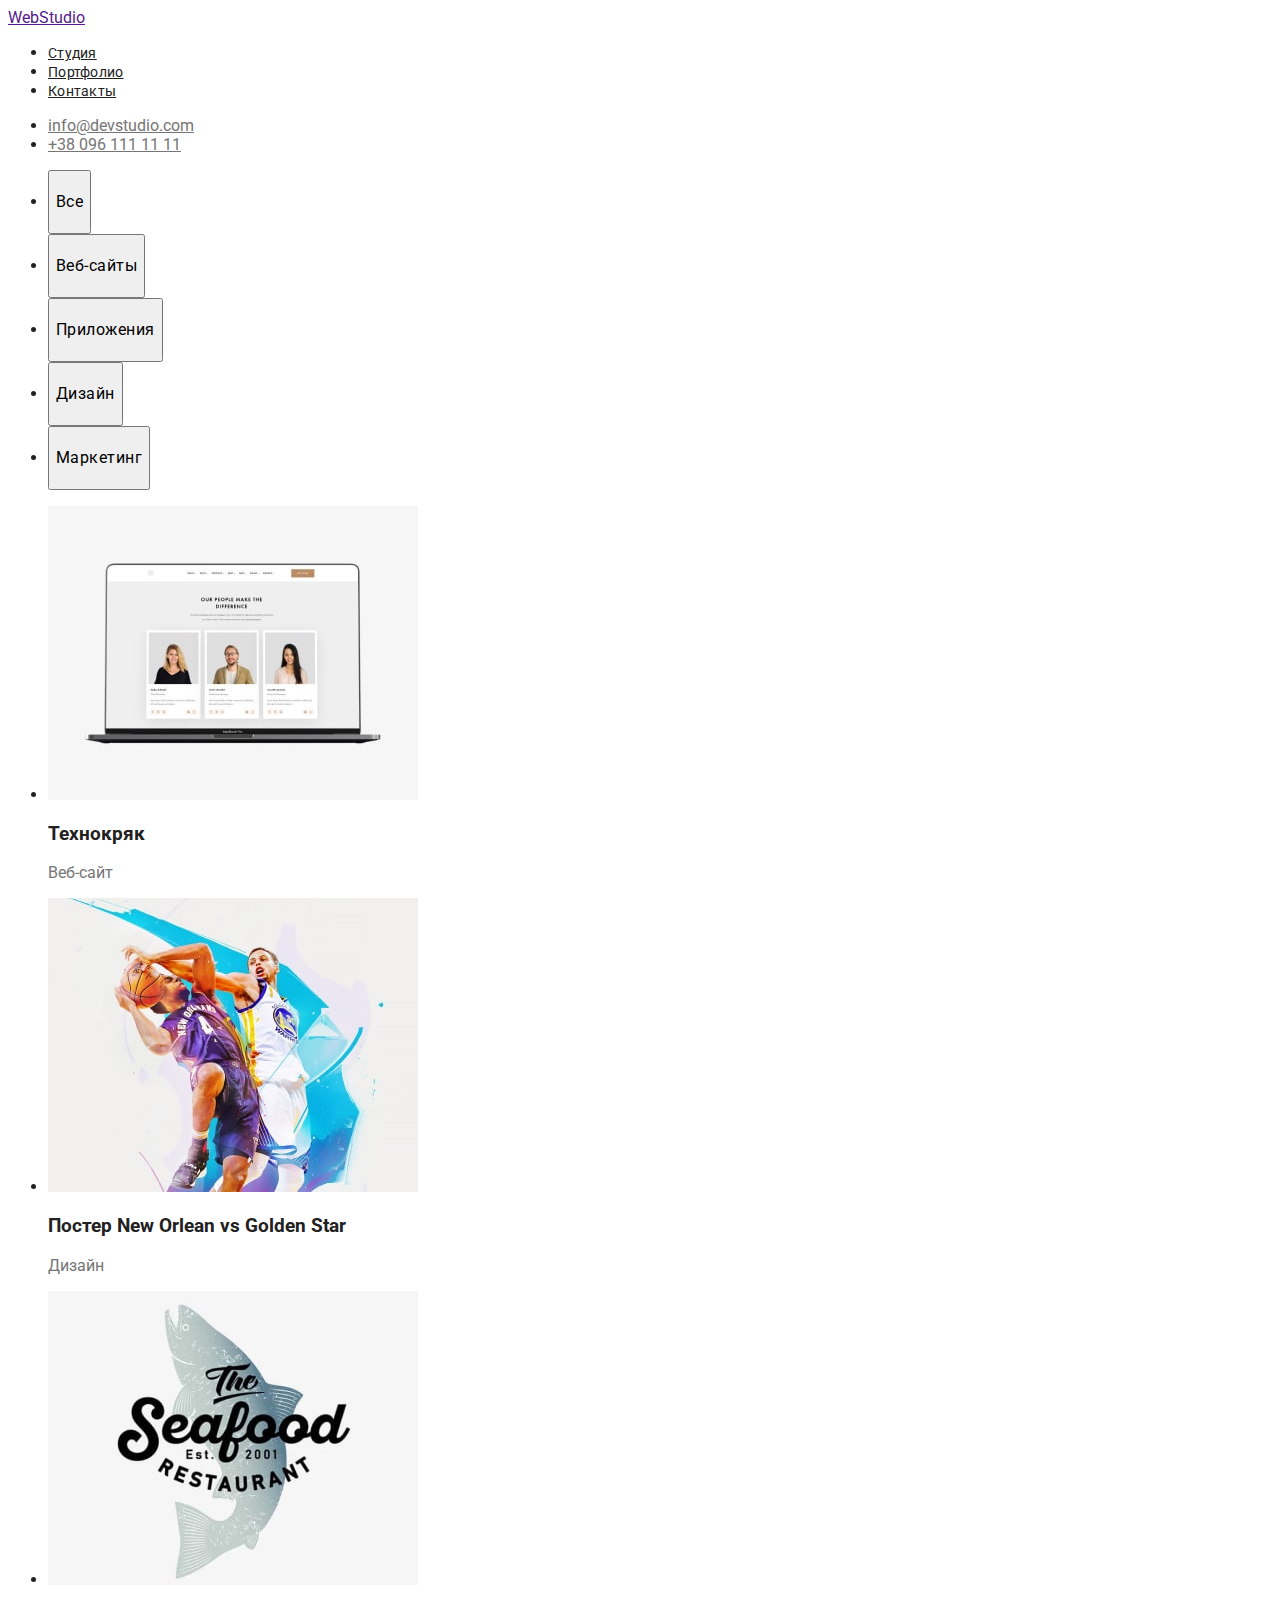
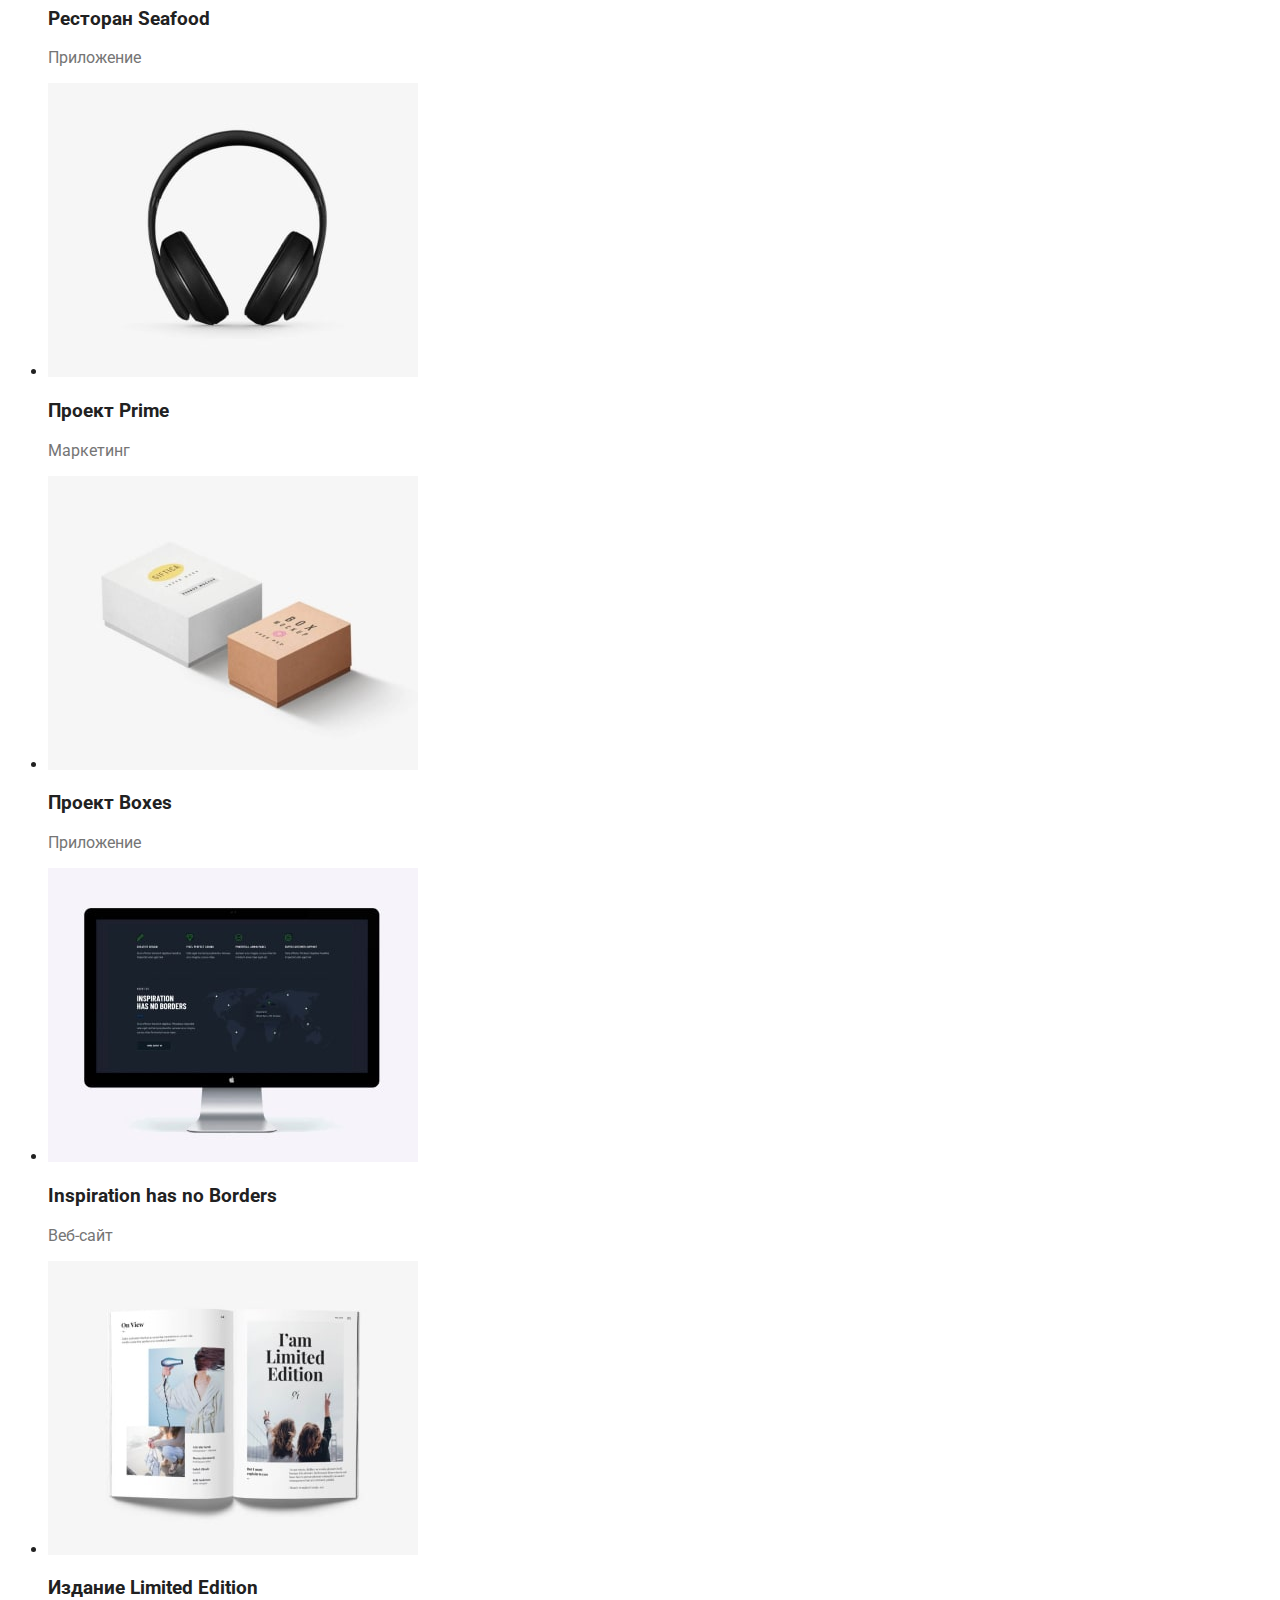
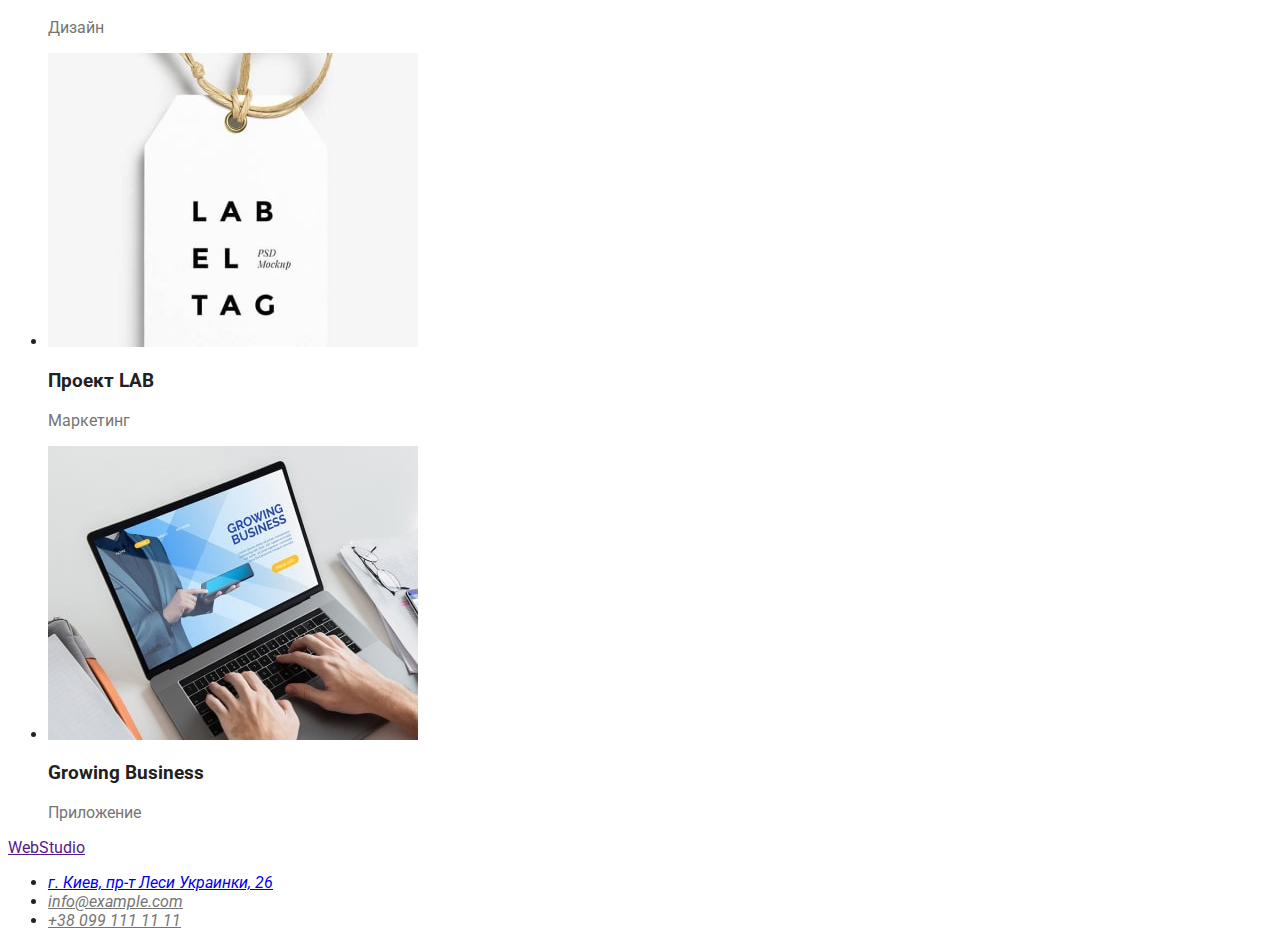
==== portfolio.html @ 49df2fce "update portfolio.html" ====
<!DOCTYPE html>
<html lang="ru">

<head>
    <meta charset="UTF-8">
    <meta http-equiv="X-UA-Compatible" content="IE=edge">
    <meta name="viewport" content="width=device-width, initial-scale=1.0">
    <title>Portfolio</title>
    <link rel="preconnect" href="https://fonts.googleapis.com">
    <link rel="preconnect" href="https://fonts.gstatic.com" crossorigin>
    <link href="https://fonts.googleapis.com/css2?family=Raleway:wght@700&family=Roboto:wght@400;500;700&display=swap"
        rel="stylesheet">
    <link rel="stylesheet" href="/css/styles.css">
</head>

<body>
    <header>
        <nav>
            <a href="" class="logo">WebStudio</a>
            <ul>
                <li>
                    <a href="/index.html" class="header_stroke">Студия</a>
                </li>
                <li>
                    <a href="/portfolio.html" class="header_stroke">Портфолио</a>
                </li>
                <li>
                    <a href="" class="header_stroke">Контакты</a>
                </li>
            </ul>
        </nav>
        <ul>
            <li><a href="mailto:info@devstudio.com" class="mail">info@devstudio.com</a></li>
            <li><a href="tel:+380961111111" class="number">+38 096 111 11 11</a></li>
        </ul>
    </header>
    <main>
        <section>
            <ul>
                <li><button type="button" class="filter">
                        <p>Все</p>
                    </button></li>
                <li><button type="button" class="filter">
                        <p>Веб-сайты</p>
                    </button></li>
                <li><button type="button" class="filter">
                        <p>Приложения</p>
                    </button></li>
                <li><button type="button" class="filter">
                        <p>Дизайн</p>
                    </button></li>
                <li><button type="button" class="filter">
                        <p>Маркетинг</p>
                    </button></li>
            </ul>
        </section>
        <section>
            <ul>
                <li>
                    <img src="./images/notebook-1.jpg" alt="notebook">
                    <h3>Технокряк</h3>
                    <p class="about">Веб-сайт</p>
                </li>
                <li>
                    <img src="./images/basketball.jpg" alt="basketball">
                    <h3>Постер New Orlean vs Golden Star</h3>
                    <p class="about">Дизайн</p>
                </li>
                <li>
                    <img src="./images/fish-1.jpg" alt="fish">
                    <h3>Ресторан Seafood</h3>
                    <p class="about">Приложение</p>
                </li>
                <li>
                    <img src="./images/headphones-1.jpg" alt="headphones">
                    <h3>Проект Prime</h3>
                    <p class="about">Маркетинг</p>
                </li>
                <li>
                    <img src="./images/boxes.jpg" alt="boxes">
                    <h3>Проект Boxes</h3>
                    <p class="about">Приложение</p>
                </li>
                <li>
                    <img src="./images/imac-1.jpg" alt="mac">
                    <h3>Inspiration has no Borders</h3>
                    <p class="about">Веб-сайт</p>
                </li>
                <li>
                    <img src="./images/book-1.jpg" alt="book">
                    <h3>Издание Limited Edition</h3>
                    <p class="about">Дизайн</p>
                </li>
                <li>
                    <img src="./images/labtag-1.jpg" alt="project">
                    <h3>Проект LAB</h3>
                    <p class="about">Маркетинг</p>
                </li>
                <li>
                    <img src="./images/notebook-2.jpg" alt="notebook">
                    <h3>Growing Business</h3>
                    <p class="about">Приложение</p>
                </li>
            </ul>
        </section>
    </main>
    <footer>
        <a href="">WebStudio</a>
        <address>
            <ul>
                <li><a href="https://goo.gl/maps/6EJtzGpYEQnjh2rM8" class="adress">г. Киев, пр-т Леси Украинки, 26</a>
                </li>
                <li><a href="info@example.com" class="mail">info@example.com</a></li>
                <li><a href="tell:+380991111111" class="number">+38 099 111 11 11</a></li>
            </ul>
        </address>
    </footer>
</body>

</html>
---- css/styles.css ----
body {
    font-family: 'Roboto', sans-serif;
    color: #212121;

}

.about,
.mail,
.number {
    color: #757575;
    cursor: pointer;
}

/* .adress {
    color: white;
} */


.we {
    font-family: 'Roboto';
    font-size: 14px;
    line-height: 24px;
    letter-spacing: 0.03em;
    color: #757575;
}


.page {
    font-family: 'Roboto';
    font-size: 14px;
    line-height: 16px;
    letter-spacing: 0.03em;
    text-transform: uppercase;
}


.main_page {
    font-family: 'Roboto';
    font-size: 36px;
    line-height: 42px;
    text-align: center;
    letter-spacing: 0.03em;
}



.filter,
.buy {
    font-family: 'Roboto';
    font-size: 16px;
    line-height: 26px;
    text-align: center;
    letter-spacing: 0.03em;
    cursor: pointer;
}



.header_stroke {
    color: #212121;
    font-family: 'Roboto';
    font-size: 14px;
    line-height: 16px;
    letter-spacing: 0.02em;
    cursor: pointer;
}
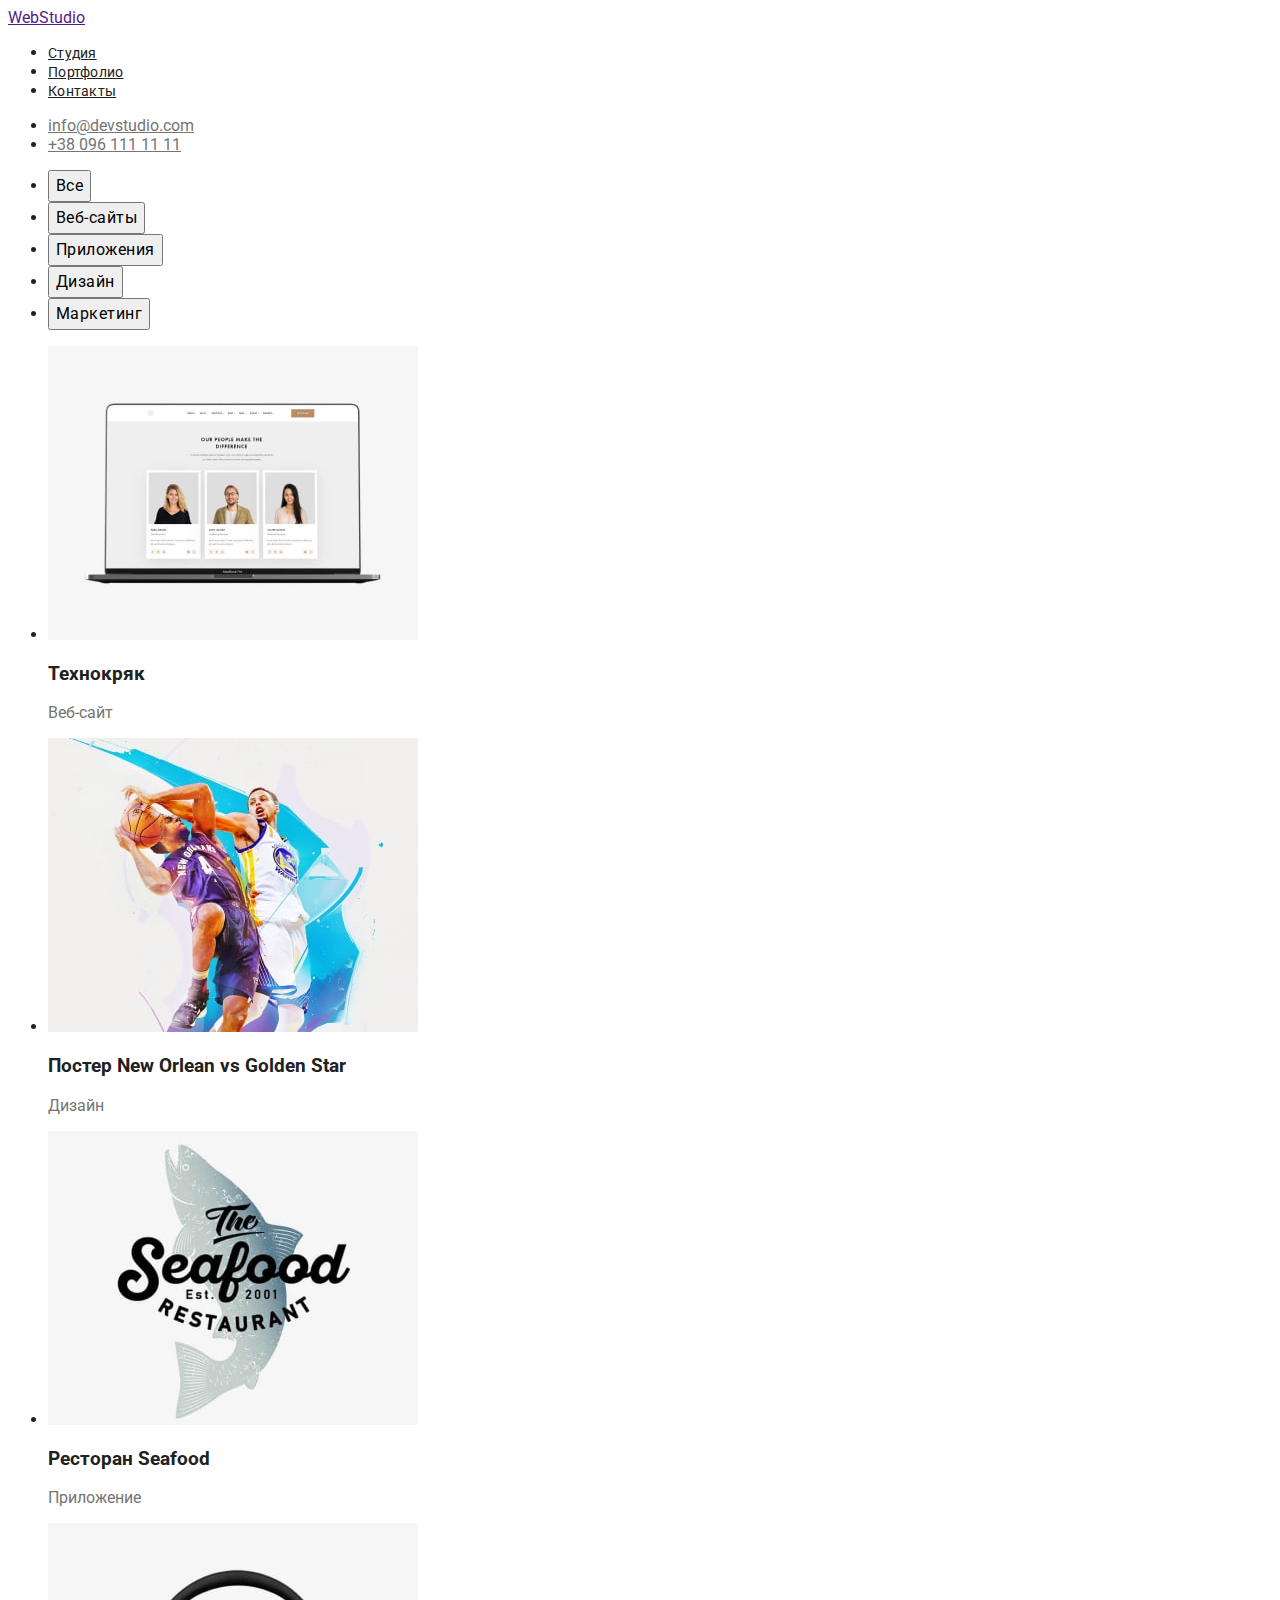
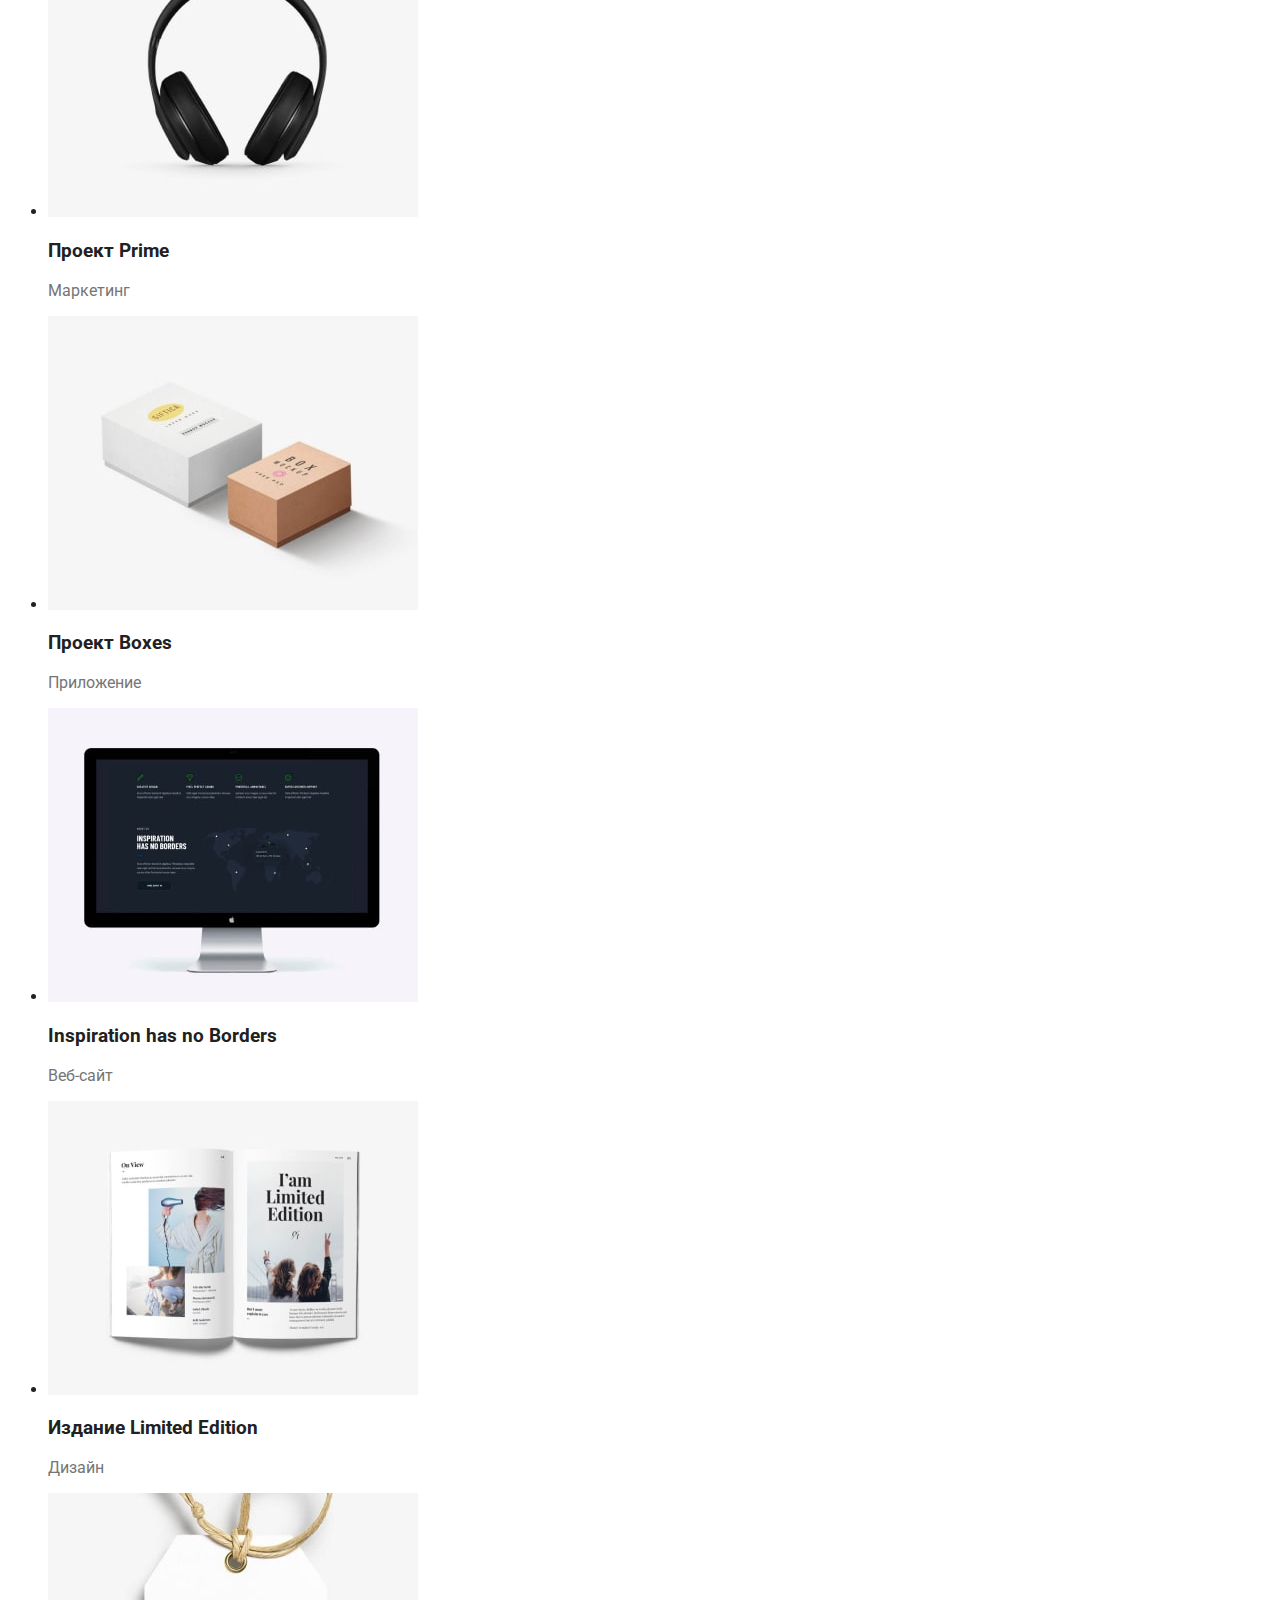
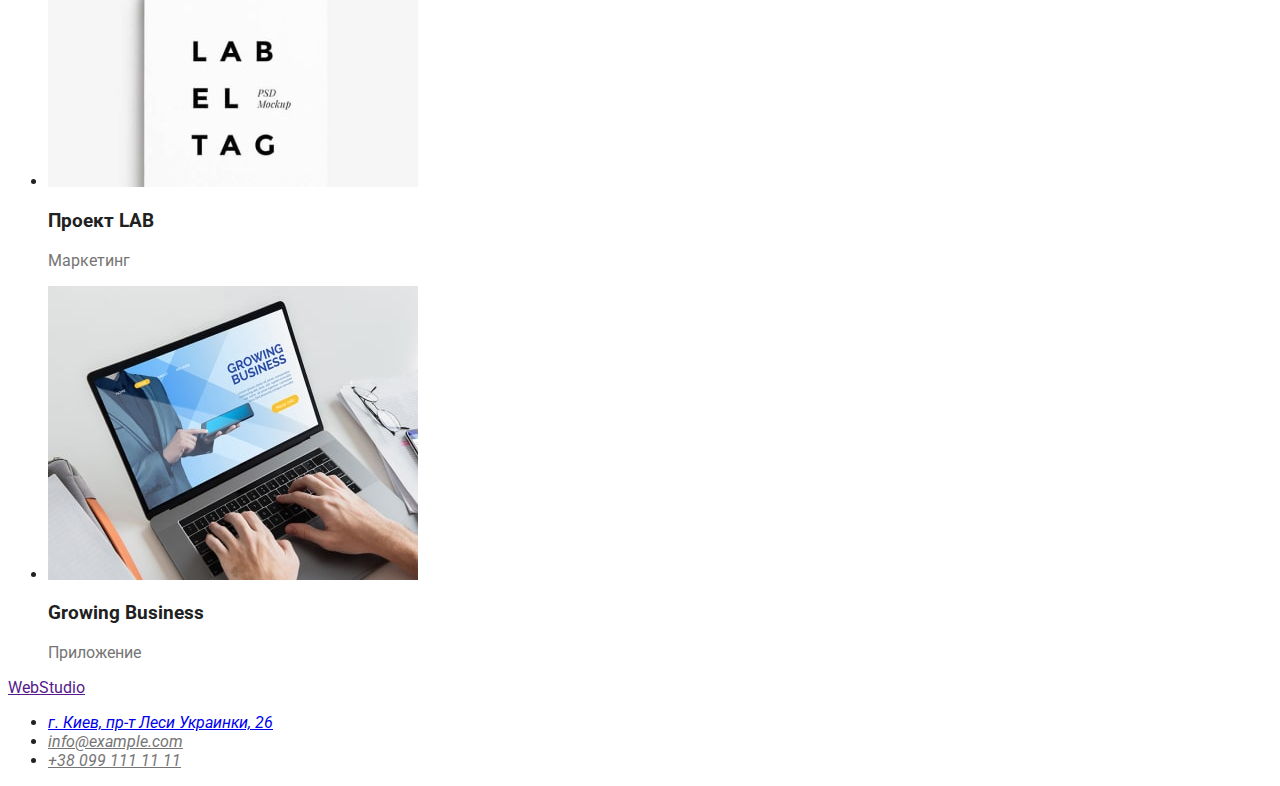
==== commit d5fd9ca8: "fail_add" ====
--- a/portfolio.html
+++ b/portfolio.html
@@ -37,21 +37,11 @@
     <main>
         <section>
             <ul>
-                <li><button type="button" class="filter">
-                        <p>Все</p>
-                    </button></li>
-                <li><button type="button" class="filter">
-                        <p>Веб-сайты</p>
-                    </button></li>
-                <li><button type="button" class="filter">
-                        <p>Приложения</p>
-                    </button></li>
-                <li><button type="button" class="filter">
-                        <p>Дизайн</p>
-                    </button></li>
-                <li><button type="button" class="filter">
-                        <p>Маркетинг</p>
-                    </button></li>
+                <li><button type="button" class="filter">Все</button></li>
+                <li><button type="button" class="filter">Веб-сайты</button></li>
+                <li><button type="button" class="filter">Приложения</button></li>
+                <li><button type="button" class="filter">Дизайн</button></li>
+                <li><button type="button" class="filter">Маркетинг</button></li>
             </ul>
         </section>
         <section>
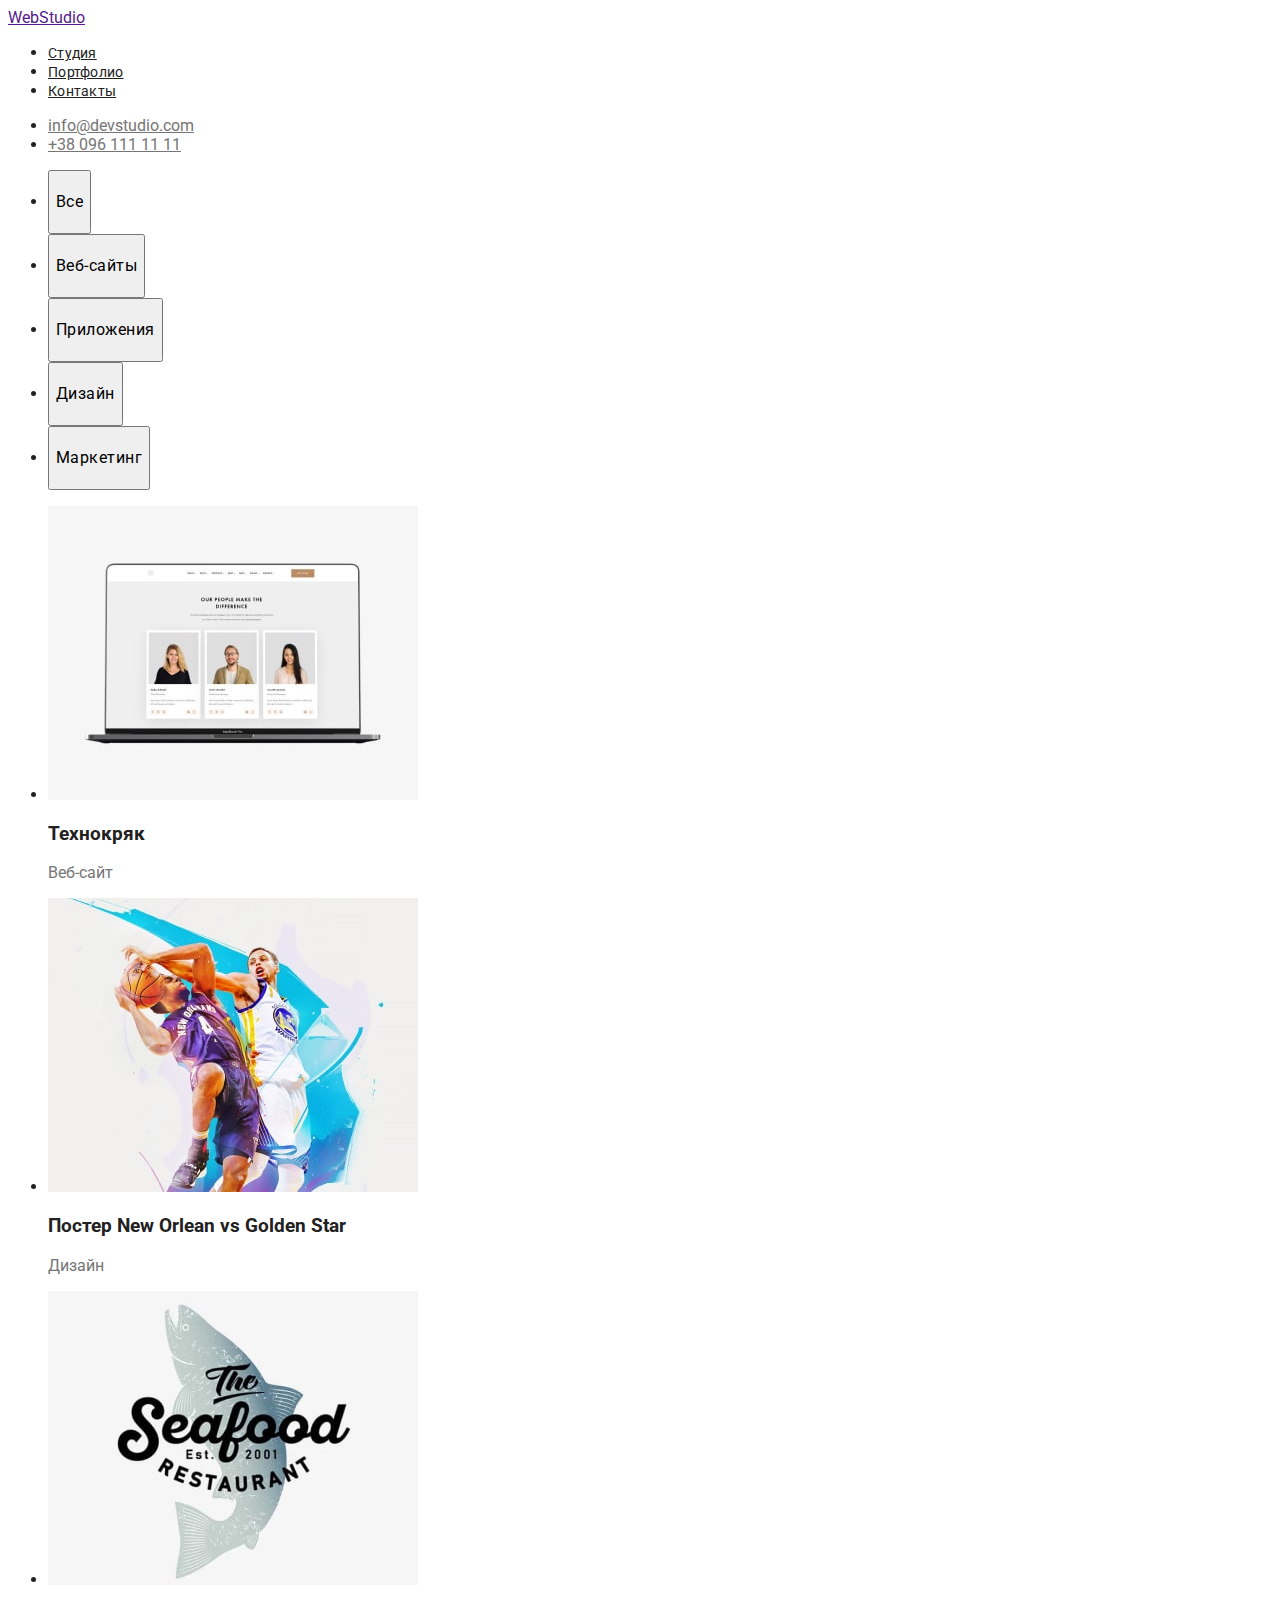
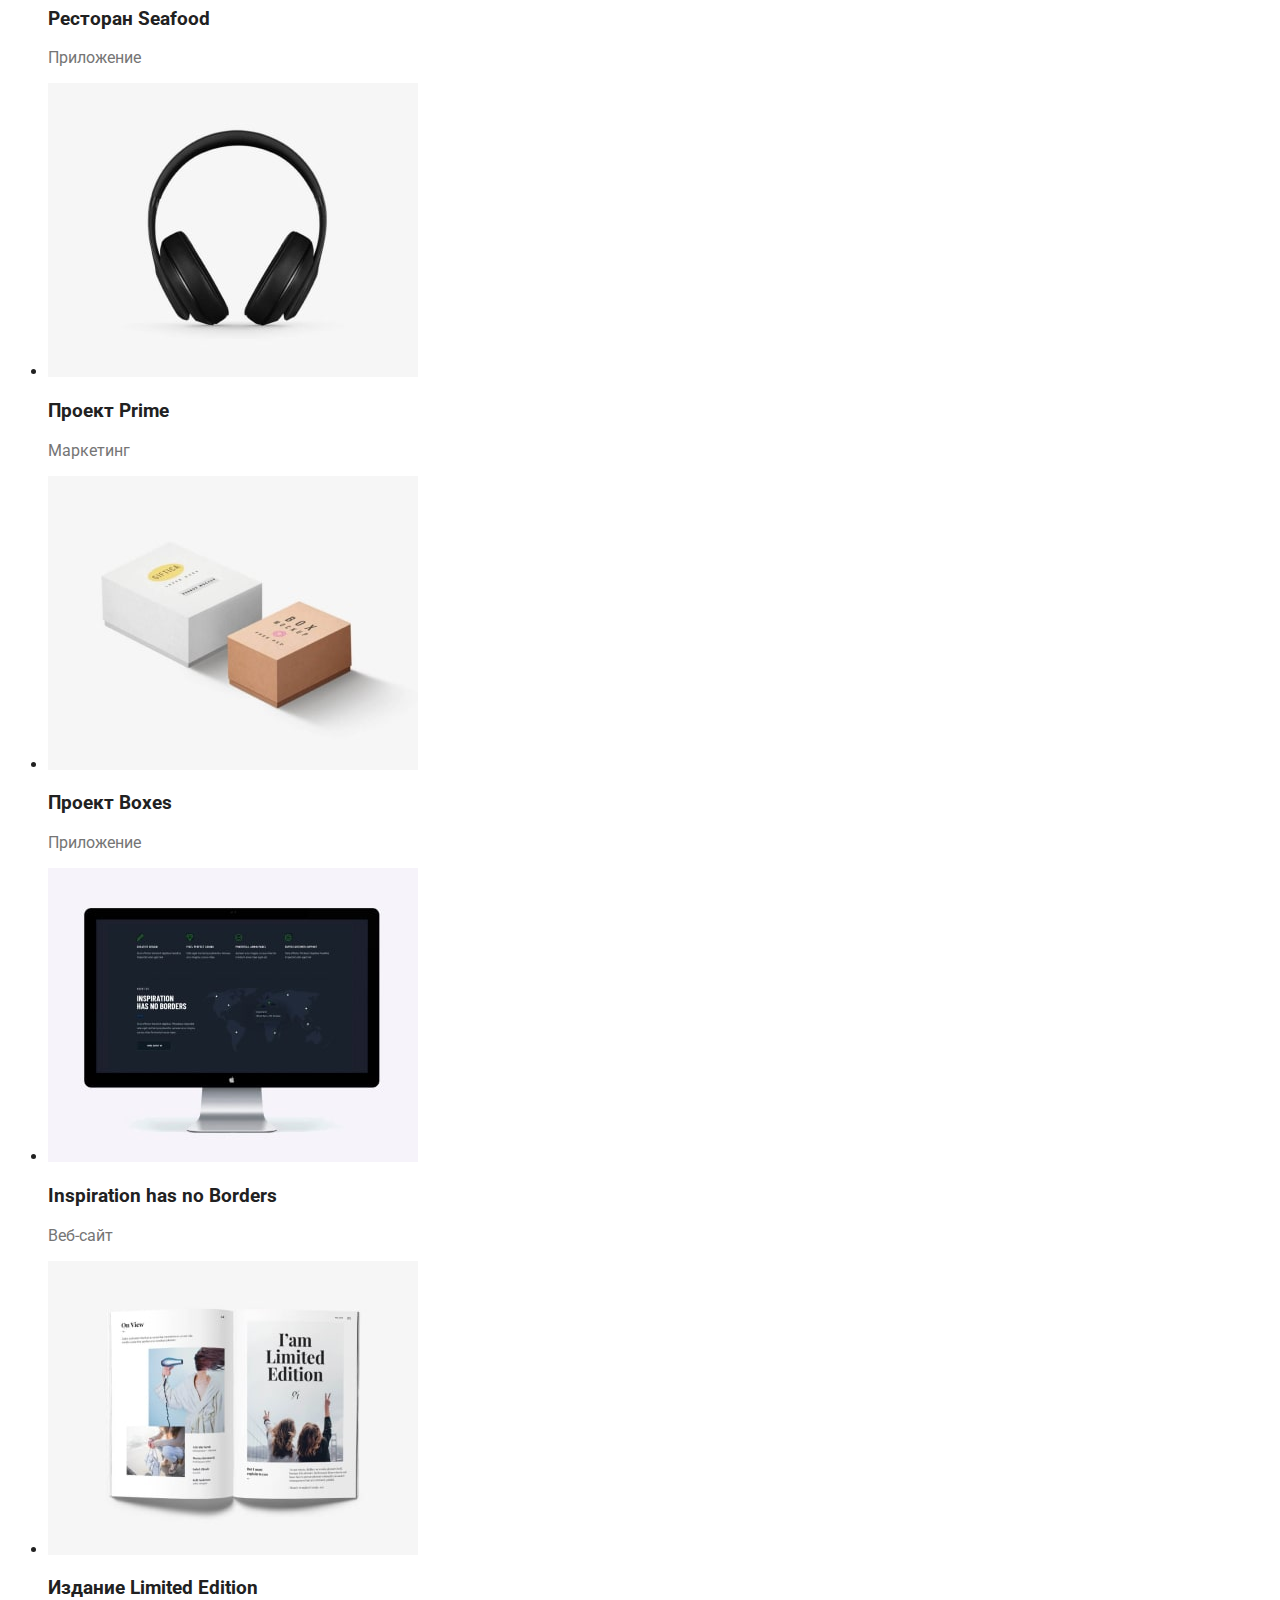
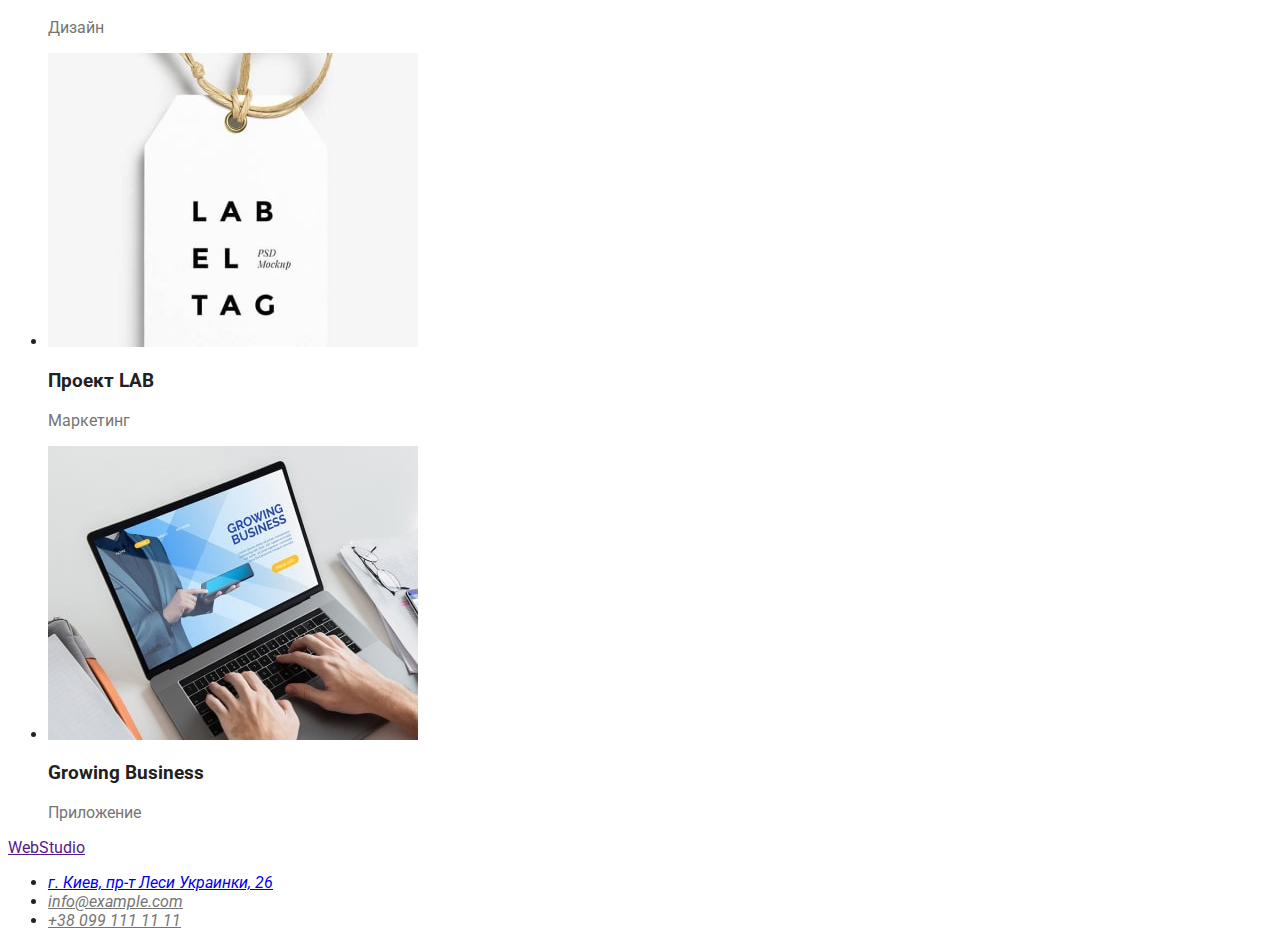
==== commit b773faf8: "update portfolio.html" ====
--- a/portfolio.html
+++ b/portfolio.html
@@ -37,11 +37,21 @@
     <main>
         <section>
             <ul>
-                <li><button type="button" class="filter">Все</button></li>
-                <li><button type="button" class="filter">Веб-сайты</button></li>
-                <li><button type="button" class="filter">Приложения</button></li>
-                <li><button type="button" class="filter">Дизайн</button></li>
-                <li><button type="button" class="filter">Маркетинг</button></li>
+                <li><button type="button" class="filter">
+                        <p>Все</p>
+                    </button></li>
+                <li><button type="button" class="filter">
+                        <p>Веб-сайты</p>
+                    </button></li>
+                <li><button type="button" class="filter">
+                        <p>Приложения</p>
+                    </button></li>
+                <li><button type="button" class="filter">
+                        <p>Дизайн</p>
+                    </button></li>
+                <li><button type="button" class="filter">
+                        <p>Маркетинг</p>
+                    </button></li>
             </ul>
         </section>
         <section>
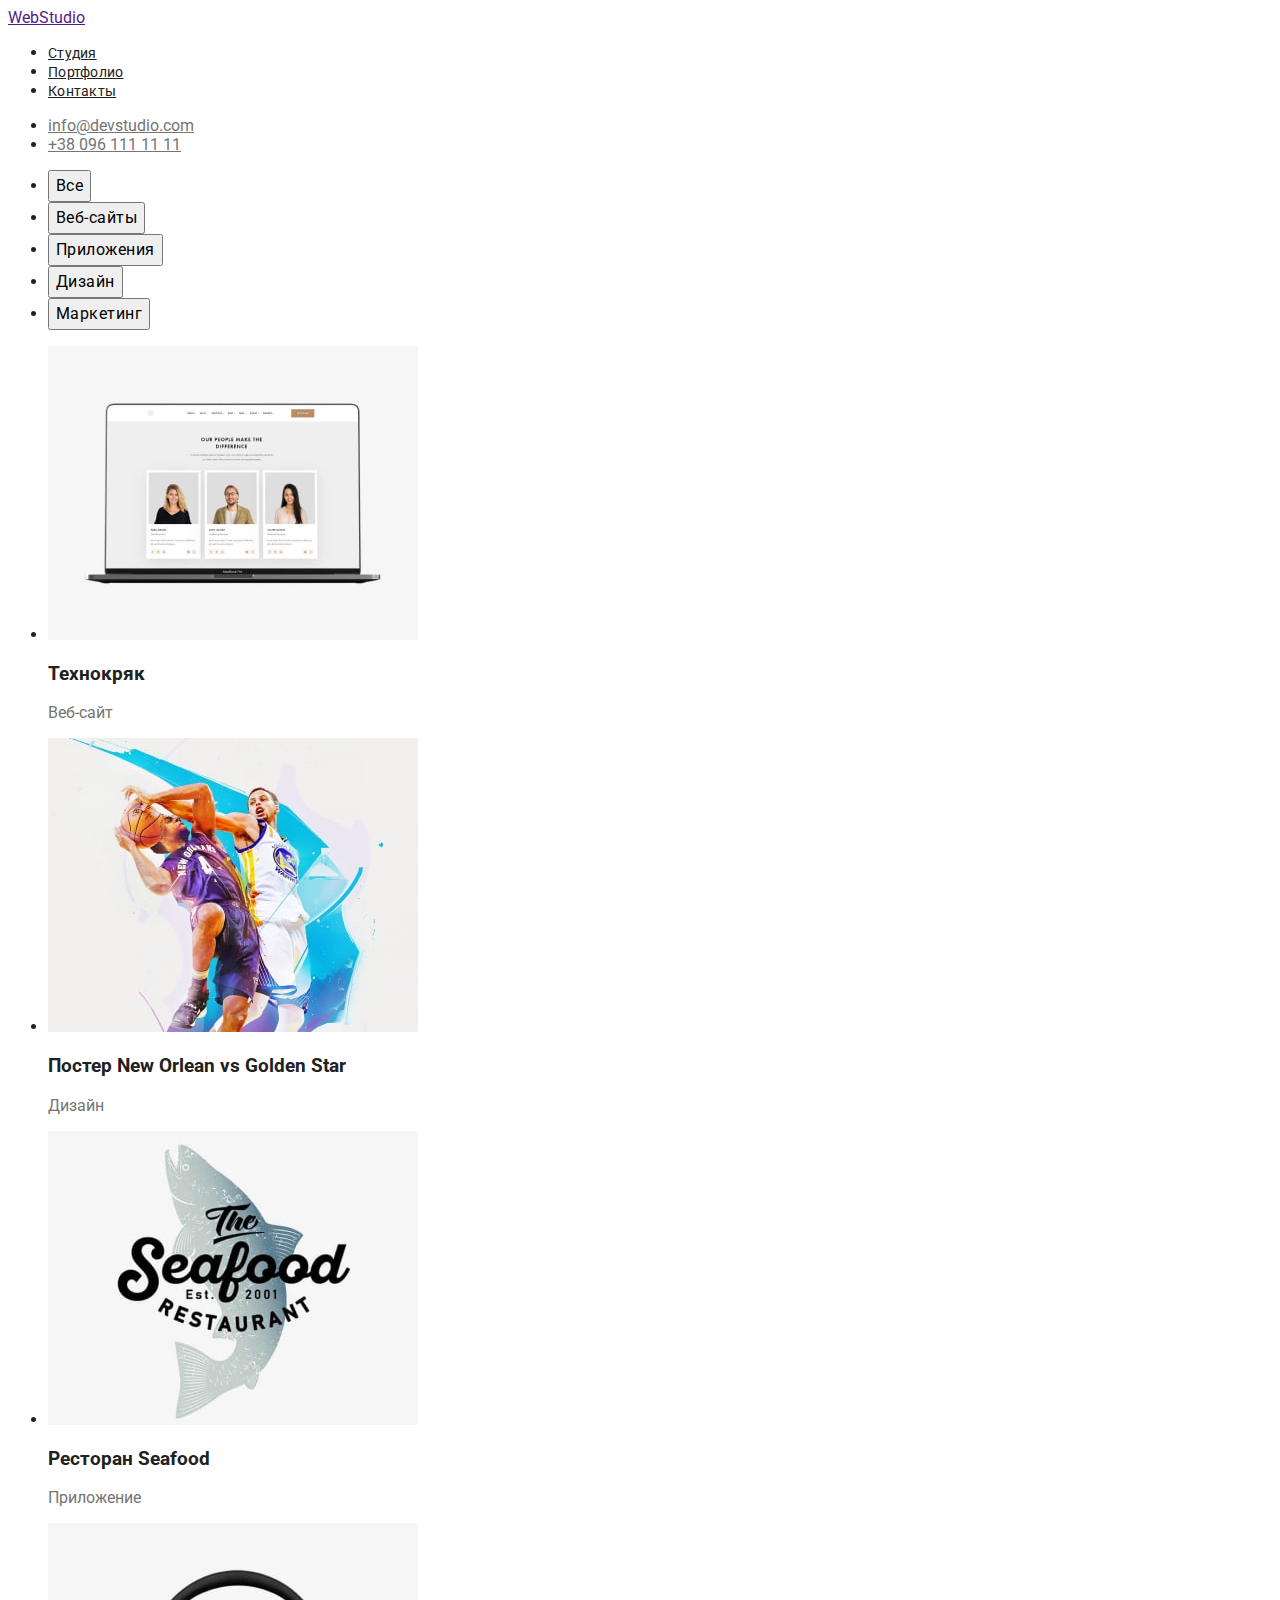
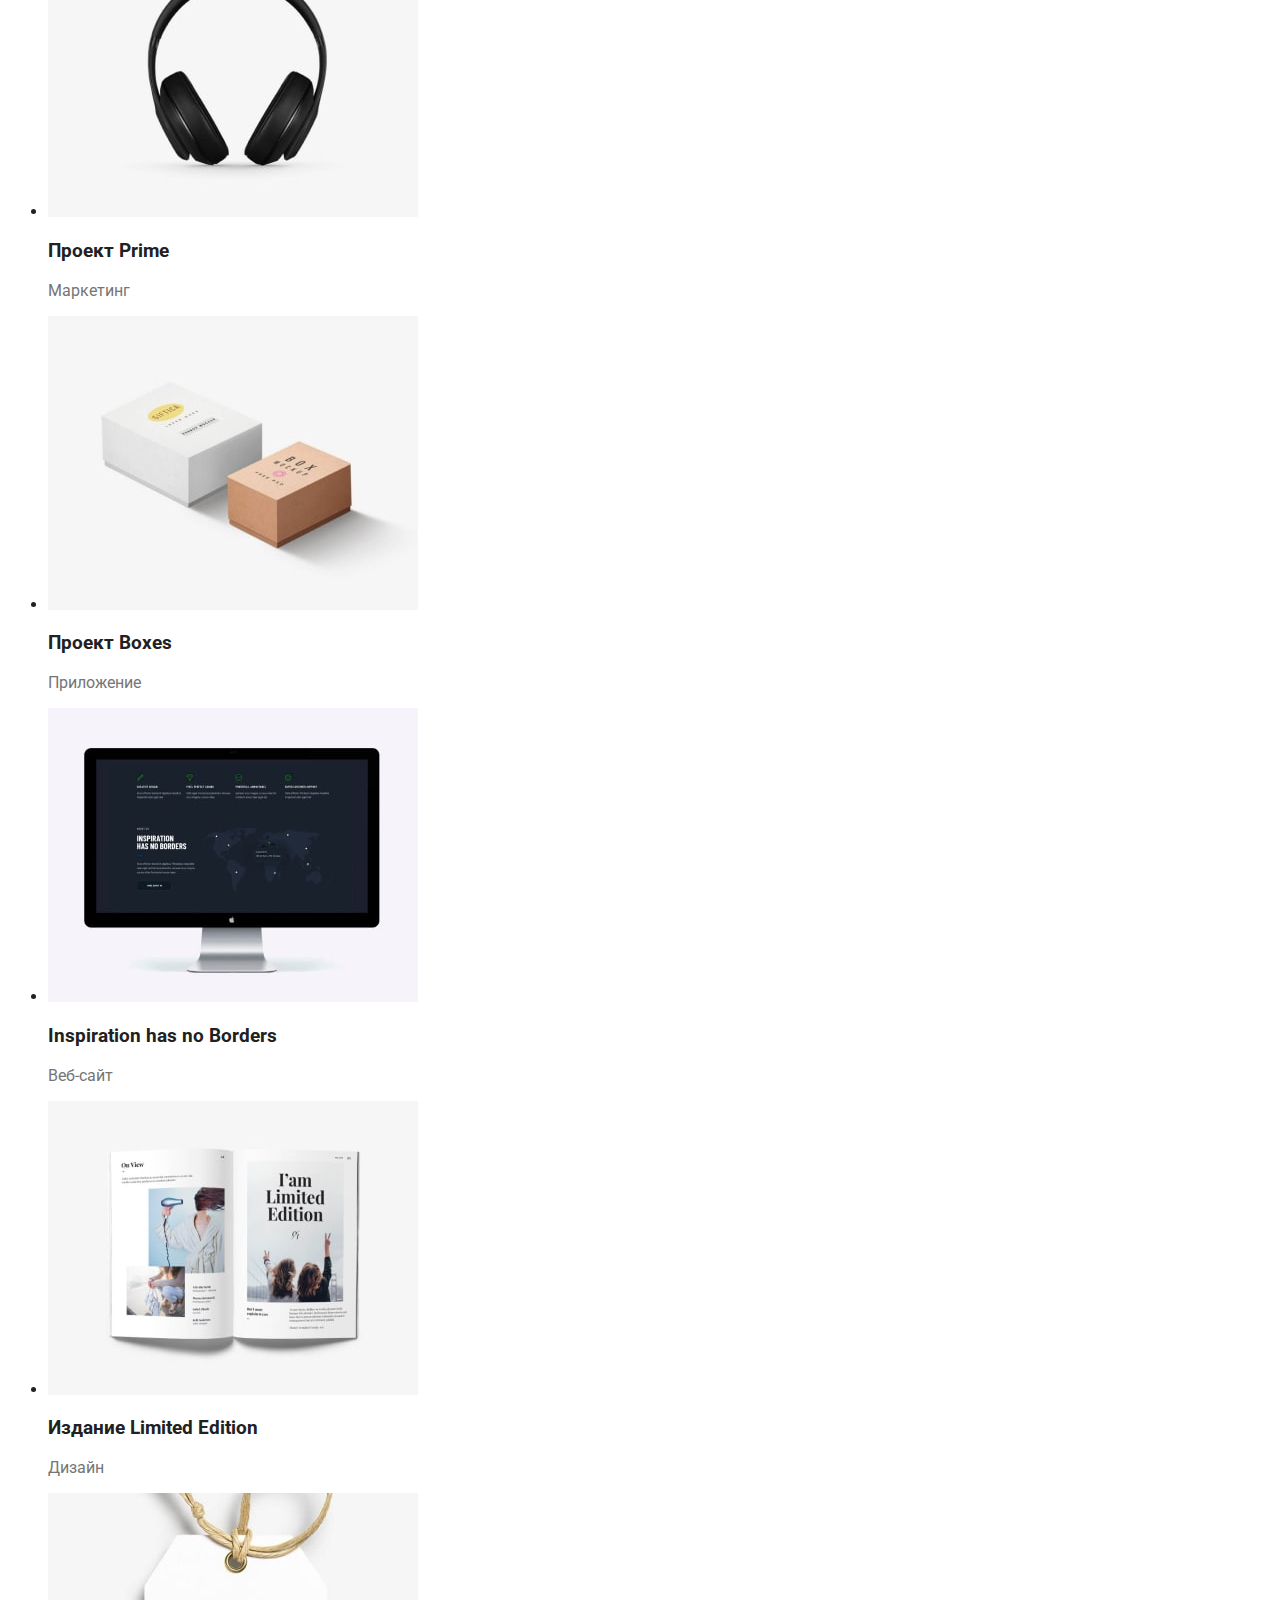
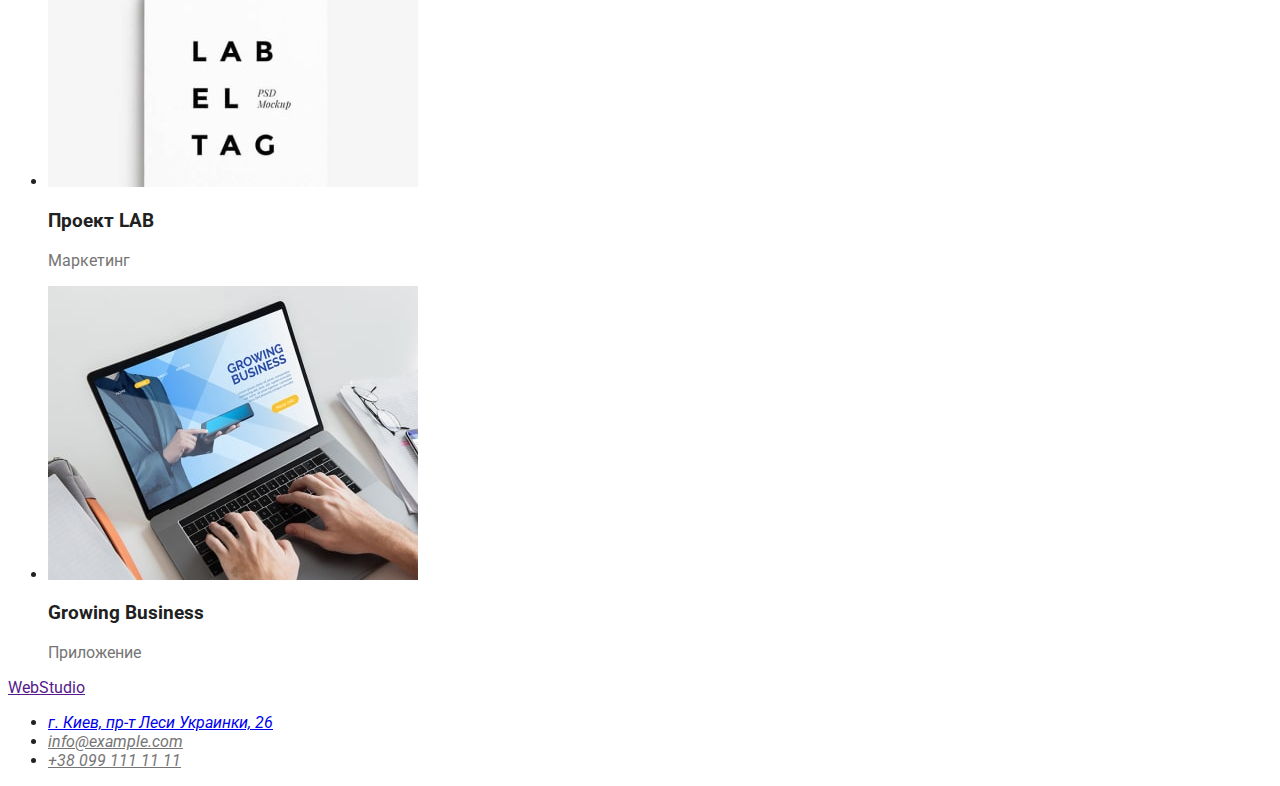
==== commit 9f3d1b3d: "update" ====
--- a/portfolio.html
+++ b/portfolio.html
@@ -38,19 +38,19 @@
         <section>
             <ul>
                 <li><button type="button" class="filter">
-                        <p>Все</p>
+                        Все
                     </button></li>
                 <li><button type="button" class="filter">
-                        <p>Веб-сайты</p>
+                        Веб-сайты
                     </button></li>
                 <li><button type="button" class="filter">
-                        <p>Приложения</p>
+                        Приложения
                     </button></li>
                 <li><button type="button" class="filter">
-                        <p>Дизайн</p>
+                        Дизайн
                     </button></li>
                 <li><button type="button" class="filter">
-                        <p>Маркетинг</p>
+                        Маркетинг
                     </button></li>
             </ul>
         </section>
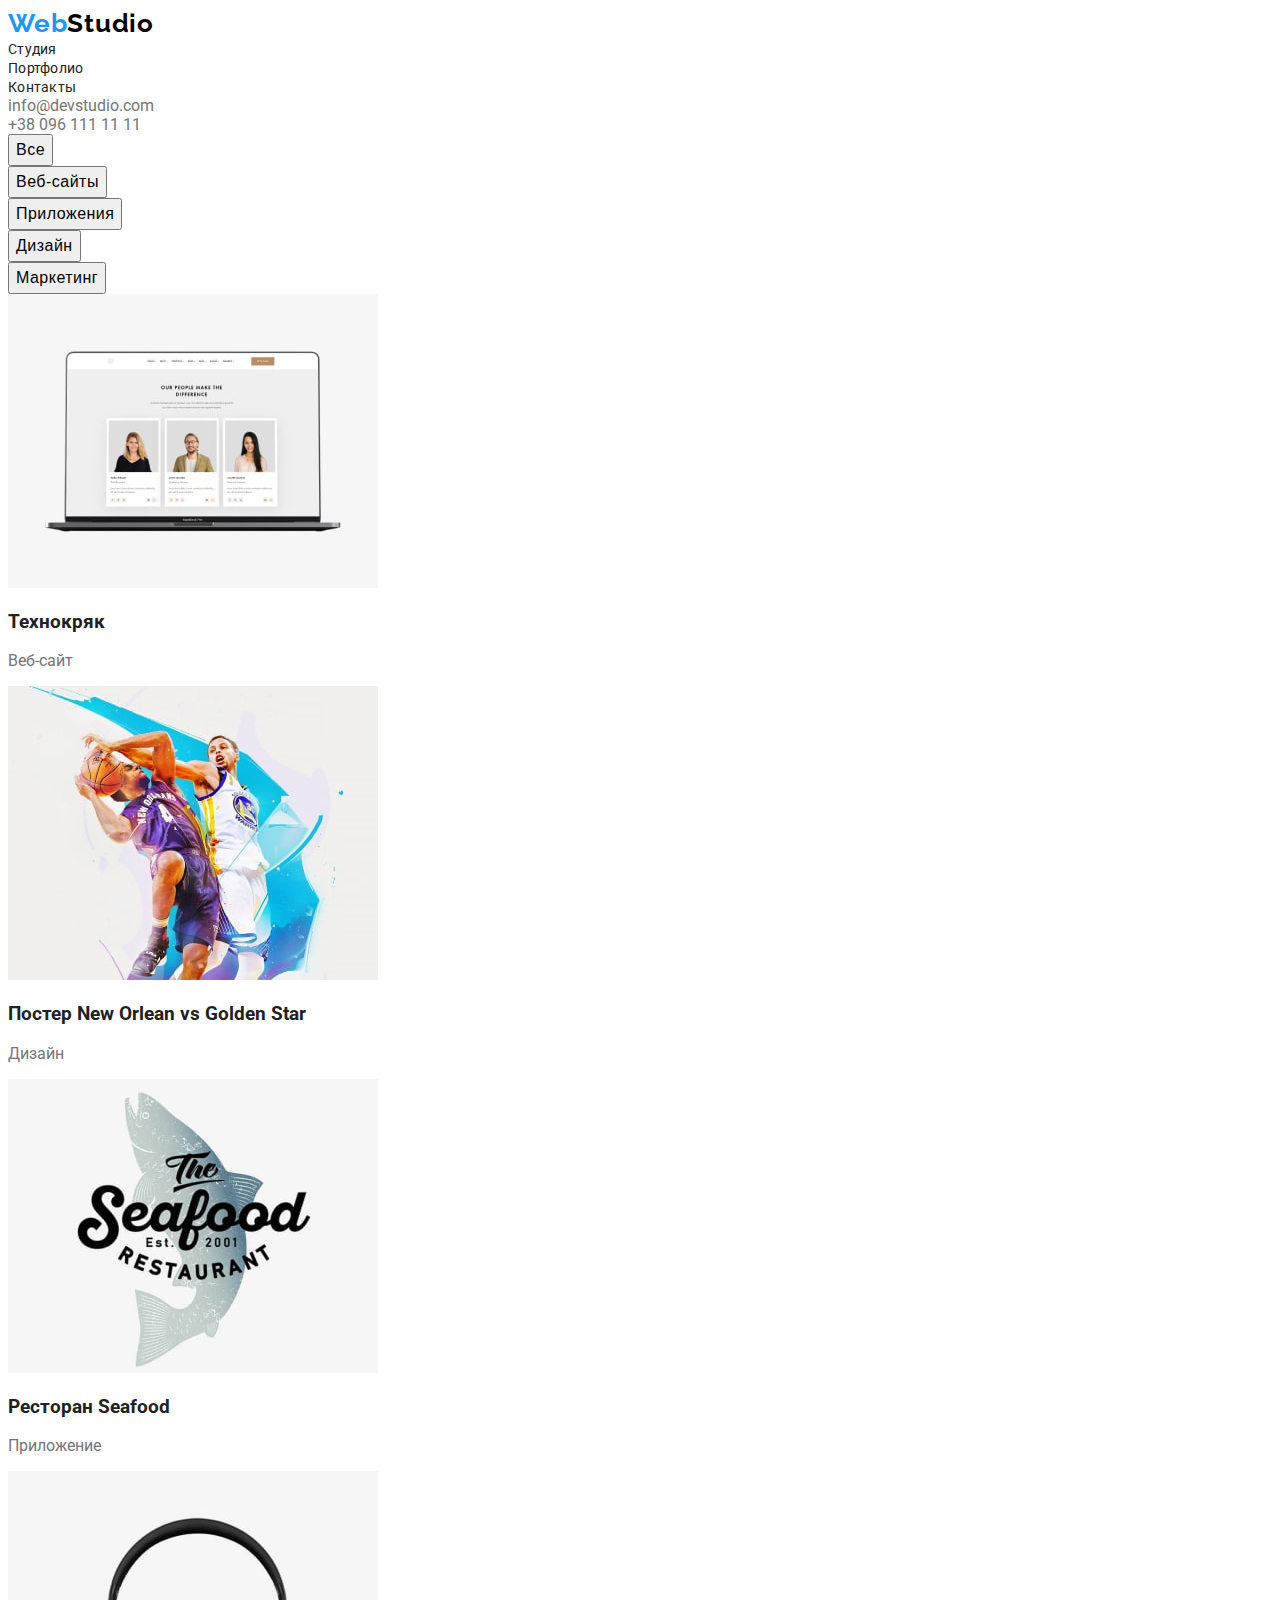
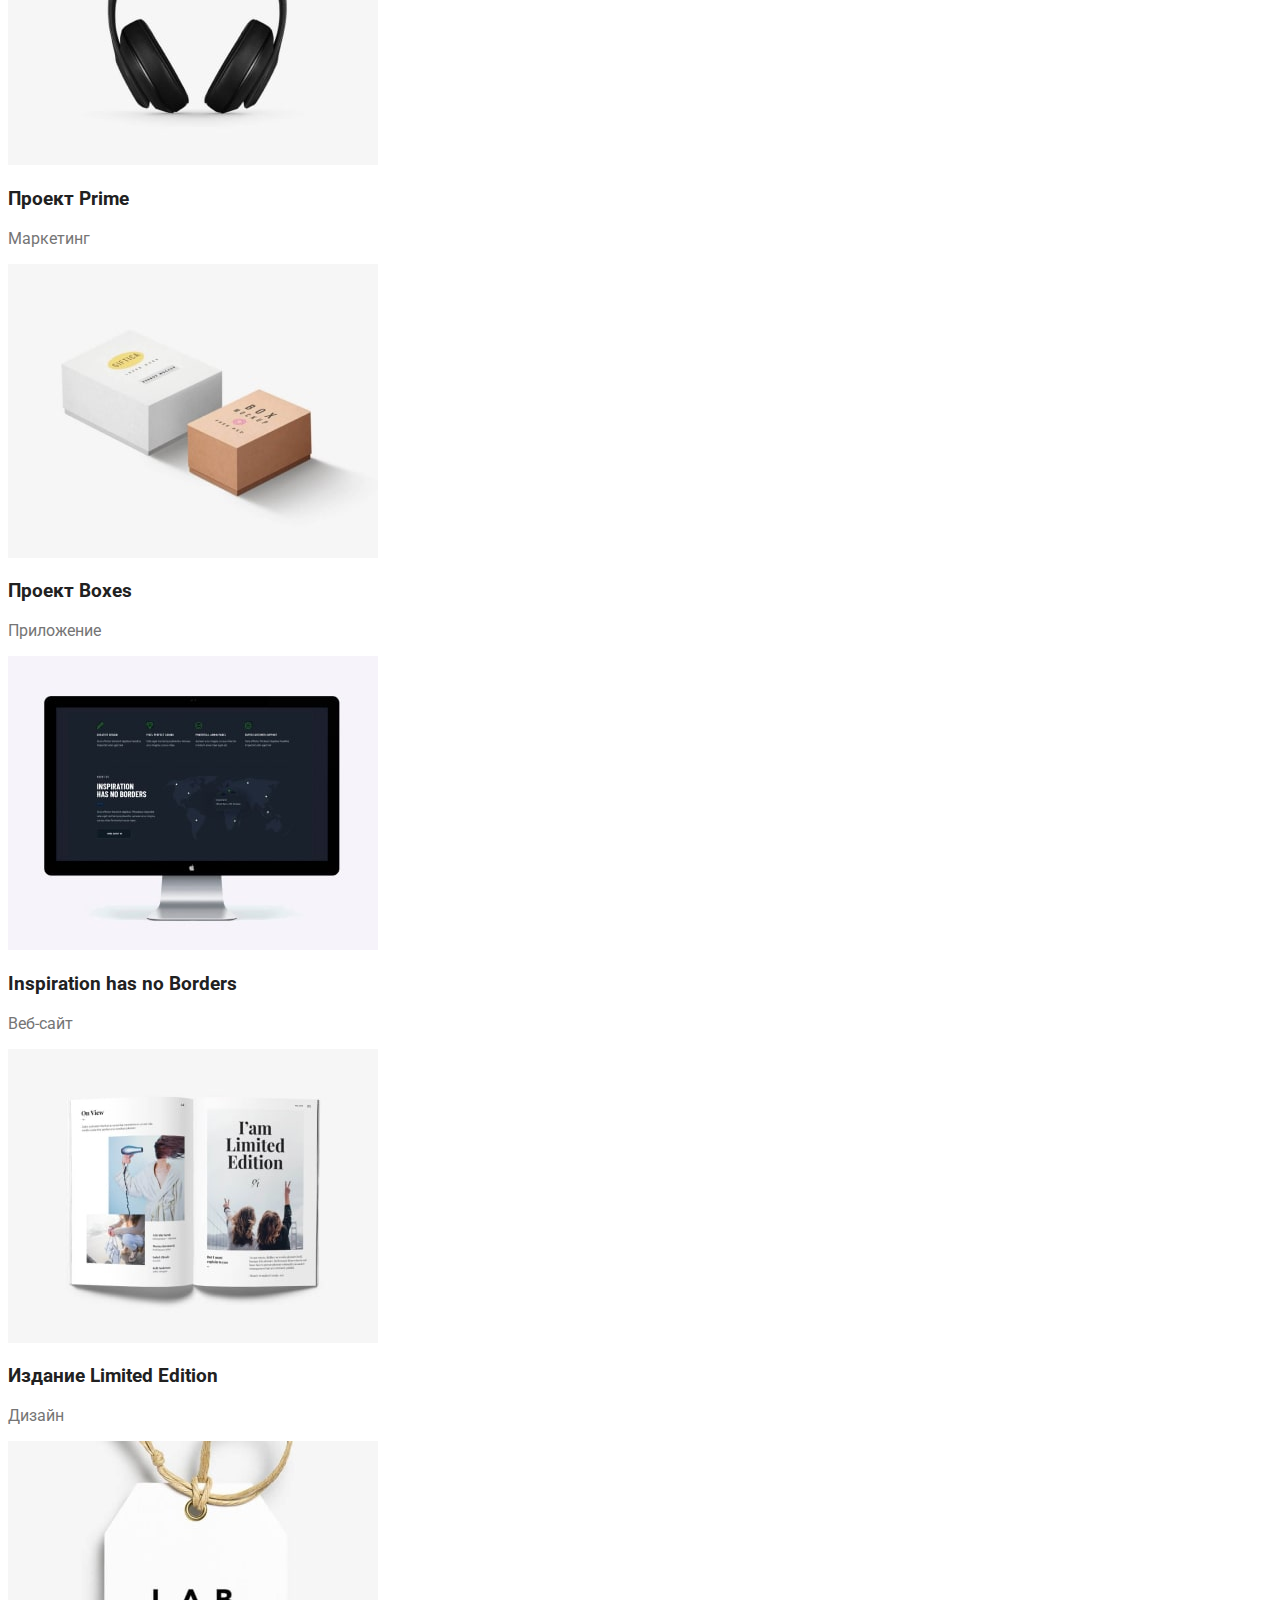
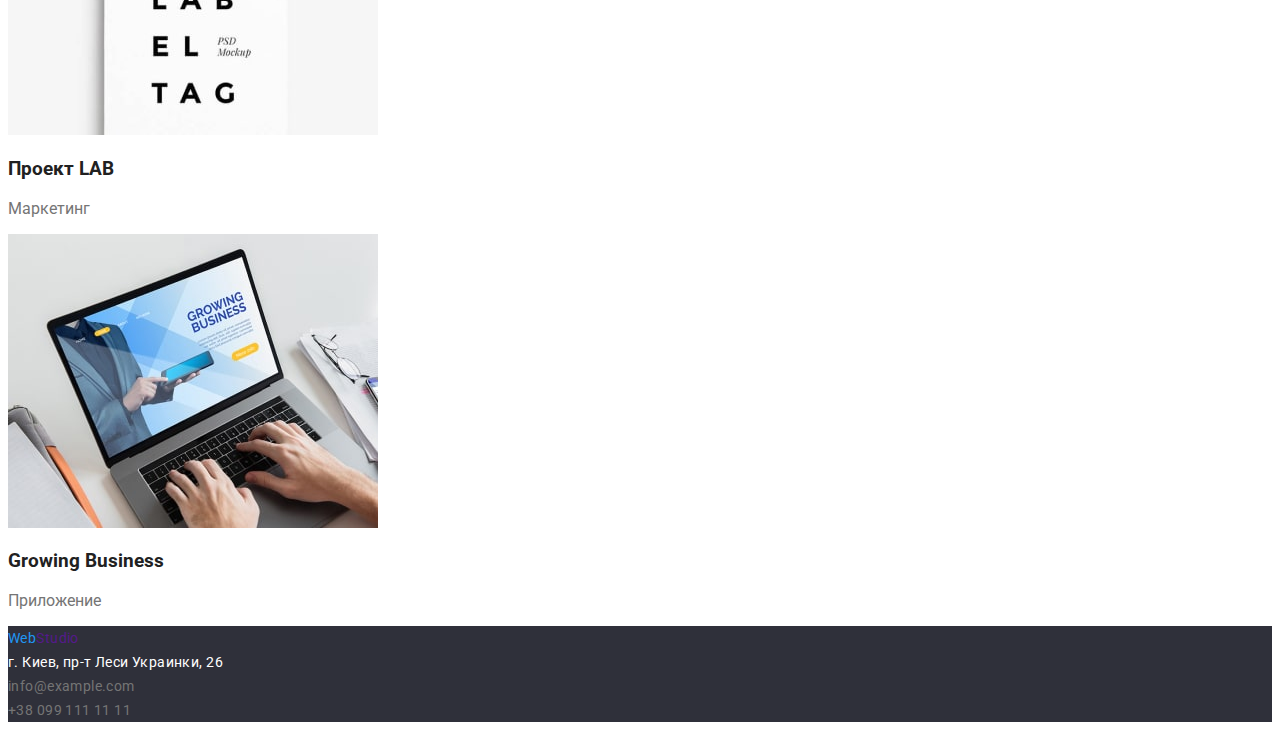
==== commit d5a396b1: "update all files" ====
--- a/portfolio.html
+++ b/portfolio.html
@@ -10,109 +10,110 @@
     <link rel="preconnect" href="https://fonts.gstatic.com" crossorigin>
     <link href="https://fonts.googleapis.com/css2?family=Raleway:wght@700&family=Roboto:wght@400;500;700&display=swap"
         rel="stylesheet">
-    <link rel="stylesheet" href="/css/styles.css">
+    <link rel="stylesheet" href="./css/styles.css">
 </head>
 
 <body>
     <header>
         <nav>
-            <a href="" class="logo">WebStudio</a>
-            <ul>
-                <li>
-                    <a href="/index.html" class="header_stroke">Студия</a>
-                </li>
-                <li>
-                    <a href="/portfolio.html" class="header_stroke">Портфолио</a>
-                </li>
-                <li>
-                    <a href="" class="header_stroke">Контакты</a>
-                </li>
+            <a href="" class="logo_header_1 link"><span class="logo_header">Web</span><span>Studio</span></a>
+
+            <li>
+                <a href="./index.html" class="header_stroke link">Студия</a>
+            </li>
+            <li>
+                <a href="./portfolio.html" class="header_stroke link">Портфолио</a>
+            </li>
+            <li>
+                <a href="" class="header_stroke link">Контакты</a>
+            </li>
             </ul>
         </nav>
-        <ul>
-            <li><a href="mailto:info@devstudio.com" class="mail">info@devstudio.com</a></li>
-            <li><a href="tel:+380961111111" class="number">+38 096 111 11 11</a></li>
-        </ul>
+
+        <li><a href="mailto:info@devstudio.com" class="mail link">info@devstudio.com</a></li>
+        <li><a href="tel:+380961111111" class="number link">+38 096 111 11 11</a></li>
+
     </header>
     <main>
         <section>
-            <ul>
-                <li><button type="button" class="filter">
-                        Все
-                    </button></li>
-                <li><button type="button" class="filter">
-                        Веб-сайты
-                    </button></li>
-                <li><button type="button" class="filter">
-                        Приложения
-                    </button></li>
-                <li><button type="button" class="filter">
-                        Дизайн
-                    </button></li>
-                <li><button type="button" class="filter">
-                        Маркетинг
-                    </button></li>
-            </ul>
-        </section>
-        <section>
-            <ul>
-                <li>
-                    <img src="./images/notebook-1.jpg" alt="notebook">
-                    <h3>Технокряк</h3>
-                    <p class="about">Веб-сайт</p>
-                </li>
-                <li>
-                    <img src="./images/basketball.jpg" alt="basketball">
-                    <h3>Постер New Orlean vs Golden Star</h3>
-                    <p class="about">Дизайн</p>
-                </li>
-                <li>
-                    <img src="./images/fish-1.jpg" alt="fish">
-                    <h3>Ресторан Seafood</h3>
-                    <p class="about">Приложение</p>
-                </li>
-                <li>
-                    <img src="./images/headphones-1.jpg" alt="headphones">
-                    <h3>Проект Prime</h3>
-                    <p class="about">Маркетинг</p>
-                </li>
-                <li>
-                    <img src="./images/boxes.jpg" alt="boxes">
-                    <h3>Проект Boxes</h3>
-                    <p class="about">Приложение</p>
-                </li>
-                <li>
-                    <img src="./images/imac-1.jpg" alt="mac">
-                    <h3>Inspiration has no Borders</h3>
-                    <p class="about">Веб-сайт</p>
-                </li>
-                <li>
-                    <img src="./images/book-1.jpg" alt="book">
-                    <h3>Издание Limited Edition</h3>
-                    <p class="about">Дизайн</p>
-                </li>
-                <li>
-                    <img src="./images/labtag-1.jpg" alt="project">
-                    <h3>Проект LAB</h3>
-                    <p class="about">Маркетинг</p>
-                </li>
-                <li>
-                    <img src="./images/notebook-2.jpg" alt="notebook">
-                    <h3>Growing Business</h3>
-                    <p class="about">Приложение</p>
-                </li>
-            </ul>
+
+            <li><button type="button" class="filter_link">
+                    Все
+                </button></li>
+            <li><button type="button" class="filter_link">
+                    Веб-сайты
+                </button></li>
+            <li><button type="button" class="filter_link">
+                    Приложения
+                </button></li>
+            <li><button type="button" class="filter_link">
+                    Дизайн
+                </button></li>
+            <li><button type="button" class="filter_link">
+                    Маркетинг
+                </button></li>
+
+
+
+            <li>
+                <img src="./images/notebook-1.jpg" alt="notebook">
+                <h3>Технокряк</h3>
+                <p class="about">Веб-сайт</p>
+            </li>
+            <li>
+                <img src="./images/basketball.jpg" alt="basketball">
+                <h3>Постер New Orlean vs Golden Star</h3>
+                <p class="about">Дизайн</p>
+            </li>
+            <li>
+                <img src="./images/fish-1.jpg" alt="fish">
+                <h3>Ресторан Seafood</h3>
+                <p class="about">Приложение</p>
+            </li>
+            <li>
+                <img src="./images/headphones-1.jpg" alt="headphones">
+                <h3>Проект Prime</h3>
+                <p class="about">Маркетинг</p>
+            </li>
+            <li>
+                <img src="./images/boxes.jpg" alt="boxes">
+                <h3>Проект Boxes</h3>
+                <p class="about">Приложение</p>
+            </li>
+            <li>
+                <img src="./images/imac-1.jpg" alt="mac">
+                <h3>Inspiration has no Borders</h3>
+                <p class="about">Веб-сайт</p>
+            </li>
+            <li>
+                <img src="./images/book-1.jpg" alt="book">
+                <h3>Издание Limited Edition</h3>
+                <p class="about">Дизайн</p>
+            </li>
+            <li>
+                <img src="./images/labtag-1.jpg" alt="project">
+                <h3>Проект LAB</h3>
+                <p class="about">Маркетинг</p>
+            </li>
+            <li>
+                <img src="./images/notebook-2.jpg" alt="notebook">
+                <h3>Growing Business</h3>
+                <p class="about">Приложение</p>
+            </li>
+
         </section>
     </main>
-    <footer>
-        <a href="">WebStudio</a>
-        <address>
-            <ul>
-                <li><a href="https://goo.gl/maps/6EJtzGpYEQnjh2rM8" class="adress">г. Киев, пр-т Леси Украинки, 26</a>
-                </li>
-                <li><a href="info@example.com" class="mail">info@example.com</a></li>
-                <li><a href="tell:+380991111111" class="number">+38 099 111 11 11</a></li>
-            </ul>
+    <footer class="footer">
+        <a href="" class="logo_ link"><span class="logo_footer">Web</span><span>Studio</span></a>
+        <address class="footer link">
+
+            <li><a href="https://goo.gl/maps/6EJtzGpYEQnjh2rM8" class="footer_adress link">г. Киев, пр-т Леси
+                    Украинки,
+                    26</a>
+            </li>
+            <li><a href="info@example.com" class="footer_mail link">info@example.com</a></li>
+            <li><a href="tell:+380991111111" class="footer_number link">+38 099 111 11 11</a></li>
+
         </address>
     </footer>
 </body>
--- a/css/styles.css
+++ b/css/styles.css
@@ -2,6 +2,12 @@
     font-family: 'Roboto', sans-serif;
     color: #212121;
 
+}
+
+
+
+.link {
+    text-decoration: none;
 }
 
 .about,
@@ -11,13 +17,16 @@
     cursor: pointer;
 }
 
-/* .adress {
-    color: white;
-} */
+.footer_number,
+.footer_mail {
+    color: #757575;
+    cursor: pointer;
+}
+
+
 
 
 .we {
-    font-family: 'Roboto';
     font-size: 14px;
     line-height: 24px;
     letter-spacing: 0.03em;
@@ -26,7 +35,6 @@
 
 
 .page {
-    font-family: 'Roboto';
     font-size: 14px;
     line-height: 16px;
     letter-spacing: 0.03em;
@@ -35,7 +43,6 @@
 
 
 .main_page {
-    font-family: 'Roboto';
     font-size: 36px;
     line-height: 42px;
     text-align: center;
@@ -43,10 +50,51 @@
 }
 
 
+.footer {
+    font-style: normal;
+    font-weight: 400;
+    font-size: 14px;
+    line-height: 24px;
+    letter-spacing: 0.03em;
+    background-color: #2F303A;
+    color: #757575;
+}
 
-.filter,
+
+.footer_adress {
+    color: white;
+}
+
+.footer_adress:hover {
+    color: #2196F3;
+}
+
+
+.footer_mail:hover {
+    color: #2196F3;
+}
+
+
+.footer_number:hover {
+    color: #2196F3;
+}
+
+
+
+
+.main_title {
+    color: white;
+    font-size: 44px;
+    line-height: 60px;
+    text-align: center;
+    letter-spacing: 0.06em;
+    text-transform: uppercase;
+    background-color: #2F303A;
+}
+
+
+.filter_link,
 .buy {
-    font-family: 'Roboto';
     font-size: 16px;
     line-height: 26px;
     text-align: center;
@@ -54,13 +102,72 @@
     cursor: pointer;
 }
 
+.buy {
+    color: #ffffff;
+    font-size: 16px;
+    line-height: 30px;
+    display: flex;
+    align-items: center;
+    text-align: center;
+    letter-spacing: 0.06em;
+    background-color: #2196F3;
+}
 
+
+.filter_link:hover {
+    color: #2196F3;
+    background-color: #F5F4FA;
+}
+
+.header_stroke:hover {
+    color: #2196F3;
+}
+
+
+.mail:hover {
+    color: #2196F3;
+}
+
+.number:hover {
+    color: #2196F3;
+}
 
 .header_stroke {
     color: #212121;
-    font-family: 'Roboto';
     font-size: 14px;
     line-height: 16px;
     letter-spacing: 0.02em;
     cursor: pointer;
+}
+
+
+.logo_header_1 {
+    color: black;
+    font-family: 'Raleway', sans-serif;
+    font-style: normal;
+    font-weight: 700;
+    font-size: 26px;
+    line-height: 31px;
+    letter-spacing: 0.03em;
+}
+
+
+.logo_footer_1 {
+    color: white;
+    font-family: 'Raleway', sans-serif;
+    font-style: normal;
+    font-weight: 700;
+    font-size: 26px;
+    line-height: 31px;
+    letter-spacing: 0.03em;
+}
+
+
+
+.logo_header {
+    color: #2196F3;
+}
+
+.logo_footer {
+    color: #2196F3;
 }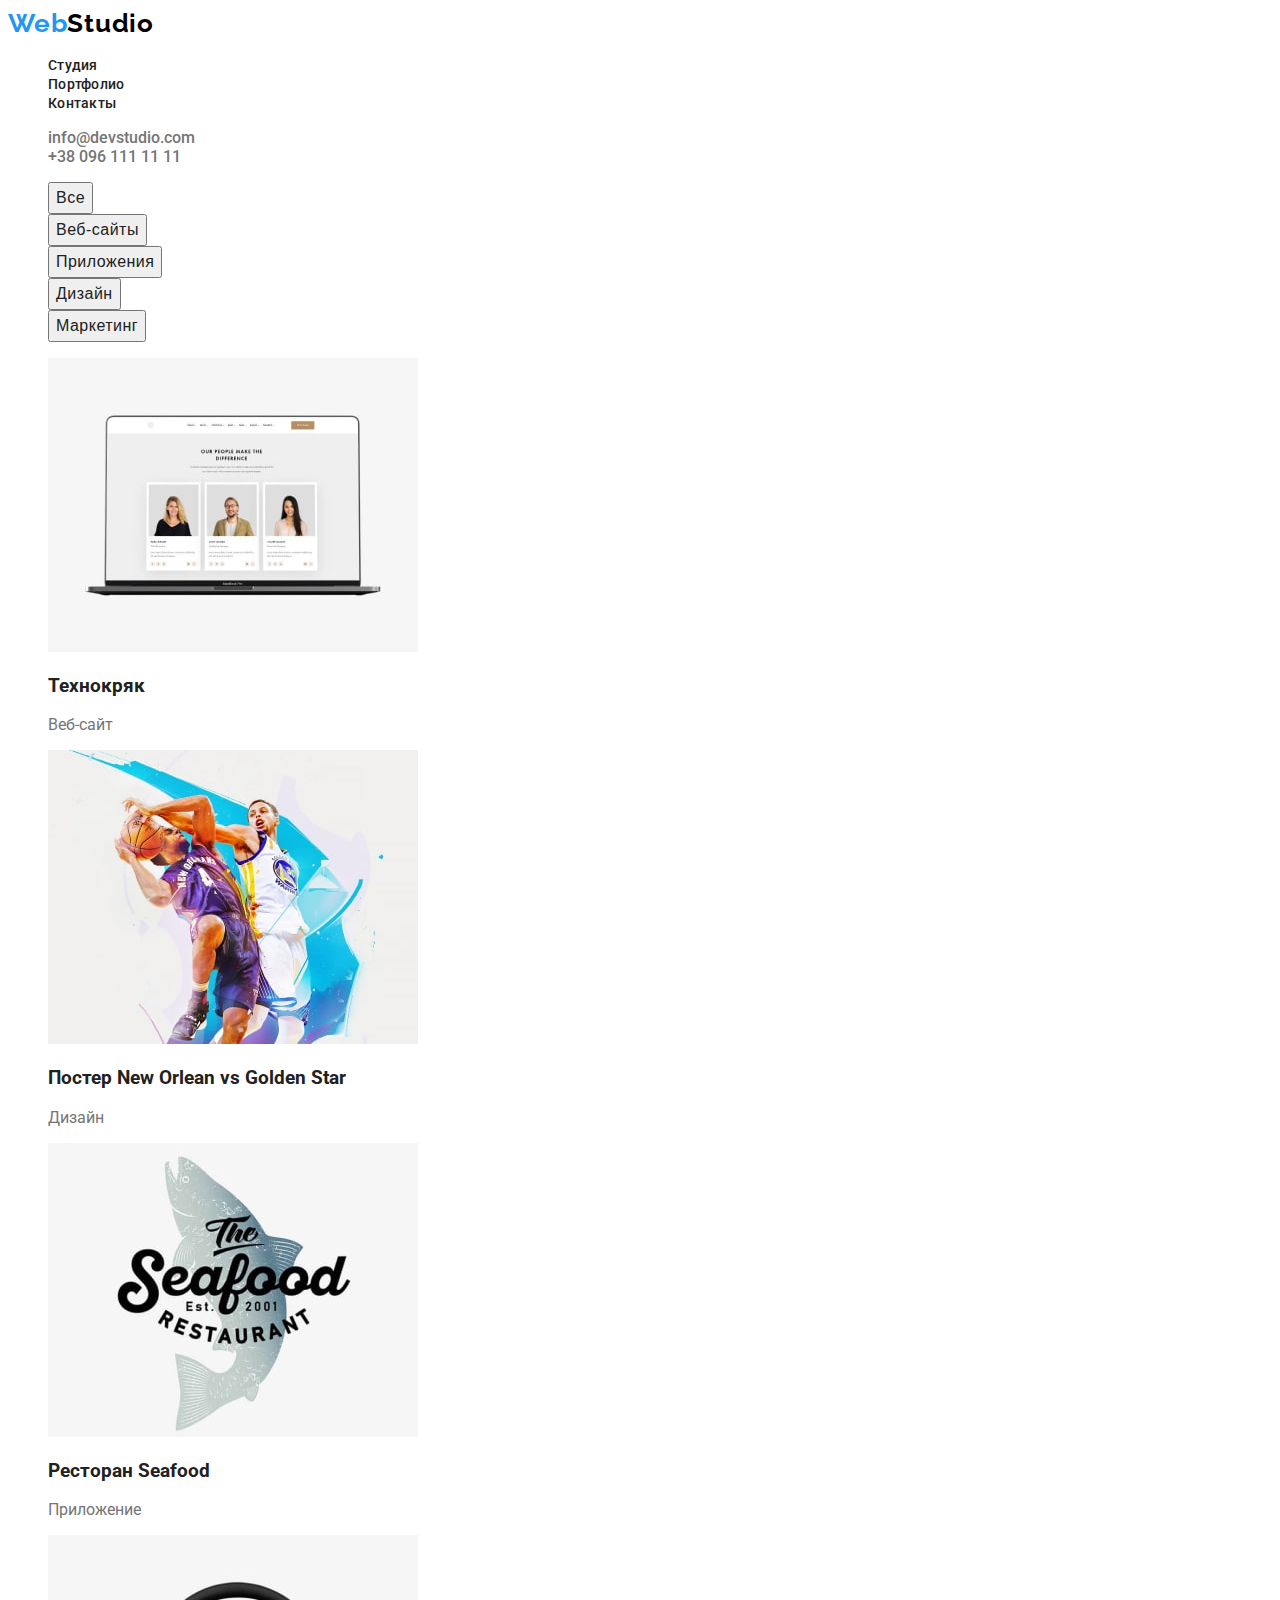
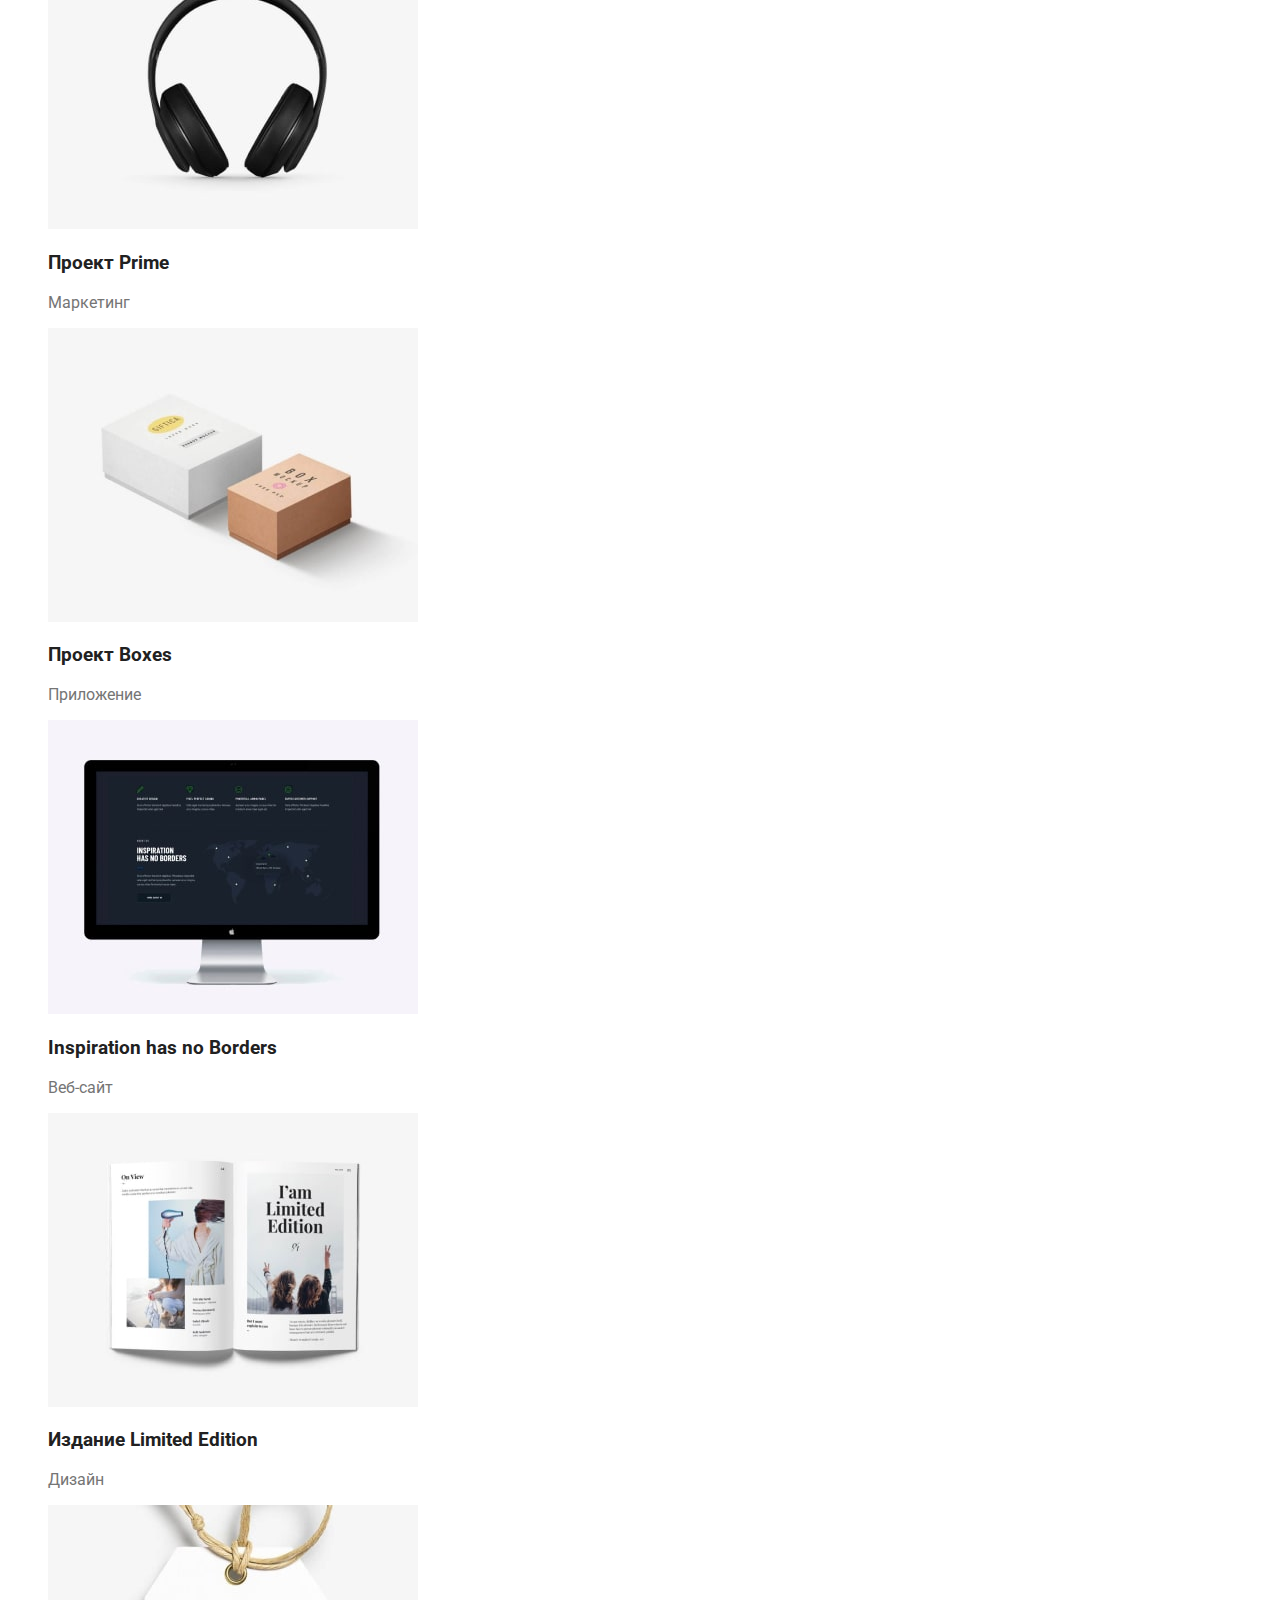
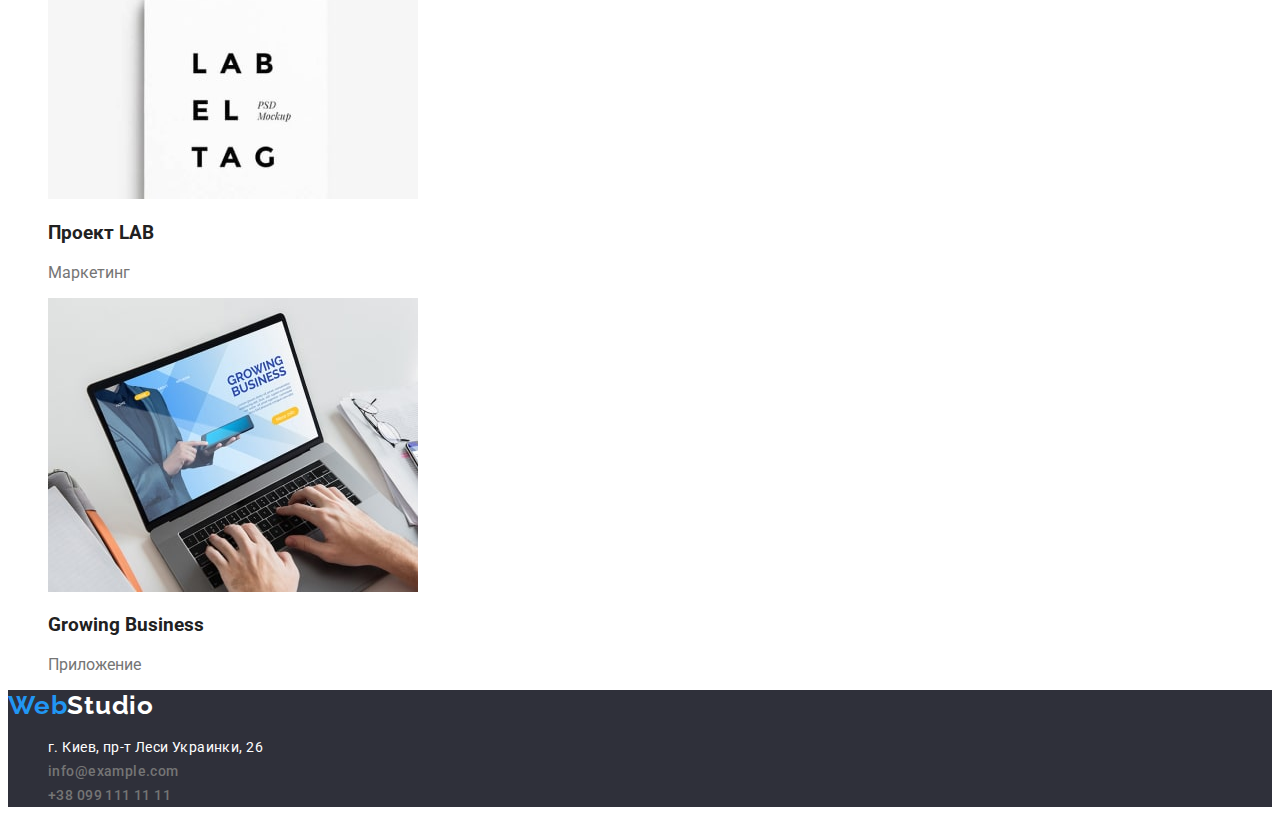
==== commit de63a562: "Update all" ====
--- a/portfolio.html
+++ b/portfolio.html
@@ -17,103 +17,103 @@
     <header>
         <nav>
             <a href="" class="logo_header_1 link"><span class="logo_header">Web</span><span>Studio</span></a>
-
-            <li>
-                <a href="./index.html" class="header_stroke link">Студия</a>
-            </li>
-            <li>
-                <a href="./portfolio.html" class="header_stroke link">Портфолио</a>
-            </li>
-            <li>
-                <a href="" class="header_stroke link">Контакты</a>
-            </li>
+            <ul>
+                <li>
+                    <a href="./index.html" class="header_stroke link">Студия</a>
+                </li>
+                <li>
+                    <a href="./portfolio.html" class="header_stroke link">Портфолио</a>
+                </li>
+                <li>
+                    <a href="" class="header_stroke link">Контакты</a>
+                </li>
             </ul>
         </nav>
-
-        <li><a href="mailto:info@devstudio.com" class="mail link">info@devstudio.com</a></li>
-        <li><a href="tel:+380961111111" class="number link">+38 096 111 11 11</a></li>
-
+        <ul>
+            <li><a href="mailto:info@devstudio.com" class="mail link">info@devstudio.com</a></li>
+            <li><a href="tel:+380961111111" class="number link">+38 096 111 11 11</a></li>
+        </ul>
     </header>
     <main>
         <section>
-
-            <li><button type="button" class="filter_link">
-                    Все
-                </button></li>
-            <li><button type="button" class="filter_link">
-                    Веб-сайты
-                </button></li>
-            <li><button type="button" class="filter_link">
-                    Приложения
-                </button></li>
-            <li><button type="button" class="filter_link">
-                    Дизайн
-                </button></li>
-            <li><button type="button" class="filter_link">
-                    Маркетинг
-                </button></li>
-
-
-
-            <li>
-                <img src="./images/notebook-1.jpg" alt="notebook">
-                <h3>Технокряк</h3>
-                <p class="about">Веб-сайт</p>
-            </li>
-            <li>
-                <img src="./images/basketball.jpg" alt="basketball">
-                <h3>Постер New Orlean vs Golden Star</h3>
-                <p class="about">Дизайн</p>
-            </li>
-            <li>
-                <img src="./images/fish-1.jpg" alt="fish">
-                <h3>Ресторан Seafood</h3>
-                <p class="about">Приложение</p>
-            </li>
-            <li>
-                <img src="./images/headphones-1.jpg" alt="headphones">
-                <h3>Проект Prime</h3>
-                <p class="about">Маркетинг</p>
-            </li>
-            <li>
-                <img src="./images/boxes.jpg" alt="boxes">
-                <h3>Проект Boxes</h3>
-                <p class="about">Приложение</p>
-            </li>
-            <li>
-                <img src="./images/imac-1.jpg" alt="mac">
-                <h3>Inspiration has no Borders</h3>
-                <p class="about">Веб-сайт</p>
-            </li>
-            <li>
-                <img src="./images/book-1.jpg" alt="book">
-                <h3>Издание Limited Edition</h3>
-                <p class="about">Дизайн</p>
-            </li>
-            <li>
-                <img src="./images/labtag-1.jpg" alt="project">
-                <h3>Проект LAB</h3>
-                <p class="about">Маркетинг</p>
-            </li>
-            <li>
-                <img src="./images/notebook-2.jpg" alt="notebook">
-                <h3>Growing Business</h3>
-                <p class="about">Приложение</p>
-            </li>
+            <ul>
+                <li><button type="button" class="filter_link">
+                        Все
+                    </button></li>
+                <li><button type="button" class="filter_link">
+                        Веб-сайты
+                    </button></li>
+                <li><button type="button" class="filter_link">
+                        Приложения
+                    </button></li>
+                <li><button type="button" class="filter_link">
+                        Дизайн
+                    </button></li>
+                <li><button type="button" class="filter_link">
+                        Маркетинг
+                    </button></li>
+            </ul>
+            <ul>
+                <li>
+                    <img src="./images/notebook-1.jpg" alt="notebook">
+                    <h3>Технокряк</h3>
+                    <p class="about">Веб-сайт</p>
+                </li>
+                <li>
+                    <img src="./images/basketball.jpg" alt="basketball">
+                    <h3>Постер New Orlean vs Golden Star</h3>
+                    <p class="about">Дизайн</p>
+                </li>
+                <li>
+                    <img src="./images/fish-1.jpg" alt="fish">
+                    <h3>Ресторан Seafood</h3>
+                    <p class="about">Приложение</p>
+                </li>
+                <li>
+                    <img src="./images/headphones-1.jpg" alt="headphones">
+                    <h3>Проект Prime</h3>
+                    <p class="about">Маркетинг</p>
+                </li>
+                <li>
+                    <img src="./images/boxes.jpg" alt="boxes">
+                    <h3>Проект Boxes</h3>
+                    <p class="about">Приложение</p>
+                </li>
+                <li>
+                    <img src="./images/imac-1.jpg" alt="mac">
+                    <h3>Inspiration has no Borders</h3>
+                    <p class="about">Веб-сайт</p>
+                </li>
+                <li>
+                    <img src="./images/book-1.jpg" alt="book">
+                    <h3>Издание Limited Edition</h3>
+                    <p class="about">Дизайн</p>
+                </li>
+                <li>
+                    <img src="./images/labtag-1.jpg" alt="project">
+                    <h3>Проект LAB</h3>
+                    <p class="about">Маркетинг</p>
+                </li>
+                <li>
+                    <img src="./images/notebook-2.jpg" alt="notebook">
+                    <h3>Growing Business</h3>
+                    <p class="about">Приложение</p>
+                </li>
+            </ul>
 
         </section>
     </main>
     <footer class="footer">
-        <a href="" class="logo_ link"><span class="logo_footer">Web</span><span>Studio</span></a>
+        <a href="" class="logo_footer_1 link"><span class="logo_footer">Web</span><span>Studio</span></a>
         <address class="footer link">
-
-            <li><a href="https://goo.gl/maps/6EJtzGpYEQnjh2rM8" class="footer_adress link">г. Киев, пр-т Леси
-                    Украинки,
-                    26</a>
-            </li>
-            <li><a href="info@example.com" class="footer_mail link">info@example.com</a></li>
-            <li><a href="tell:+380991111111" class="footer_number link">+38 099 111 11 11</a></li>
-
+            <ul>
+                <li><a href="https://goo.gl/maps/6EJtzGpYEQnjh2rM8" class="footer_adress link">г. Киев, пр-т Леси
+                        Украинки,
+                        26</a>
+                </li>
+                <li><a href="info@example.com" class="footer_mail link">info@example.com</a></li>
+                <li><a href="tell:+380991111111" class="footer_number link">+38 099 111 11 11</a></li>
+            </ul>
         </address>
     </footer>
 </body>
--- a/css/styles.css
+++ b/css/styles.css
@@ -17,8 +17,23 @@
     cursor: pointer;
 }
 
+
+.mail,
+.number {
+    font-weight: 500;
+}
+
+.about,
+.footer_number,
+.footer_number {
+    font-weight: 400;
+}
+
+
+
 .footer_number,
 .footer_mail {
+    font-weight: 500;
     color: #757575;
     cursor: pointer;
 }
@@ -27,6 +42,7 @@
 
 
 .we {
+    font-weight: 400;
     font-size: 14px;
     line-height: 24px;
     letter-spacing: 0.03em;
@@ -35,6 +51,7 @@
 
 
 .page {
+    font-weight: 700;
     font-size: 14px;
     line-height: 16px;
     letter-spacing: 0.03em;
@@ -43,6 +60,7 @@
 
 
 .main_page {
+    font-weight: 700;
     font-size: 36px;
     line-height: 42px;
     text-align: center;
@@ -93,6 +111,15 @@
 }
 
 
+.main_title1 {
+    font-weight: 900;
+}
+
+
+ul {
+    list-style: none
+}
+
 .filter_link,
 .buy {
     font-size: 16px;
@@ -102,8 +129,18 @@
     cursor: pointer;
 }
 
+
+.filter_link {
+    color: #212121;
+    font-weight: 500;
+}
+
+
+
+
 .buy {
     color: #ffffff;
+    font-weight: 700;
     font-size: 16px;
     line-height: 30px;
     display: flex;
@@ -115,8 +152,8 @@
 
 
 .filter_link:hover {
-    color: #2196F3;
-    background-color: #F5F4FA;
+    color: #ffffff;
+    background-color: #2196F3;
 }
 
 .header_stroke:hover {
@@ -134,6 +171,7 @@
 
 .header_stroke {
     color: #212121;
+    font-weight: 500;
     font-size: 14px;
     line-height: 16px;
     letter-spacing: 0.02em;
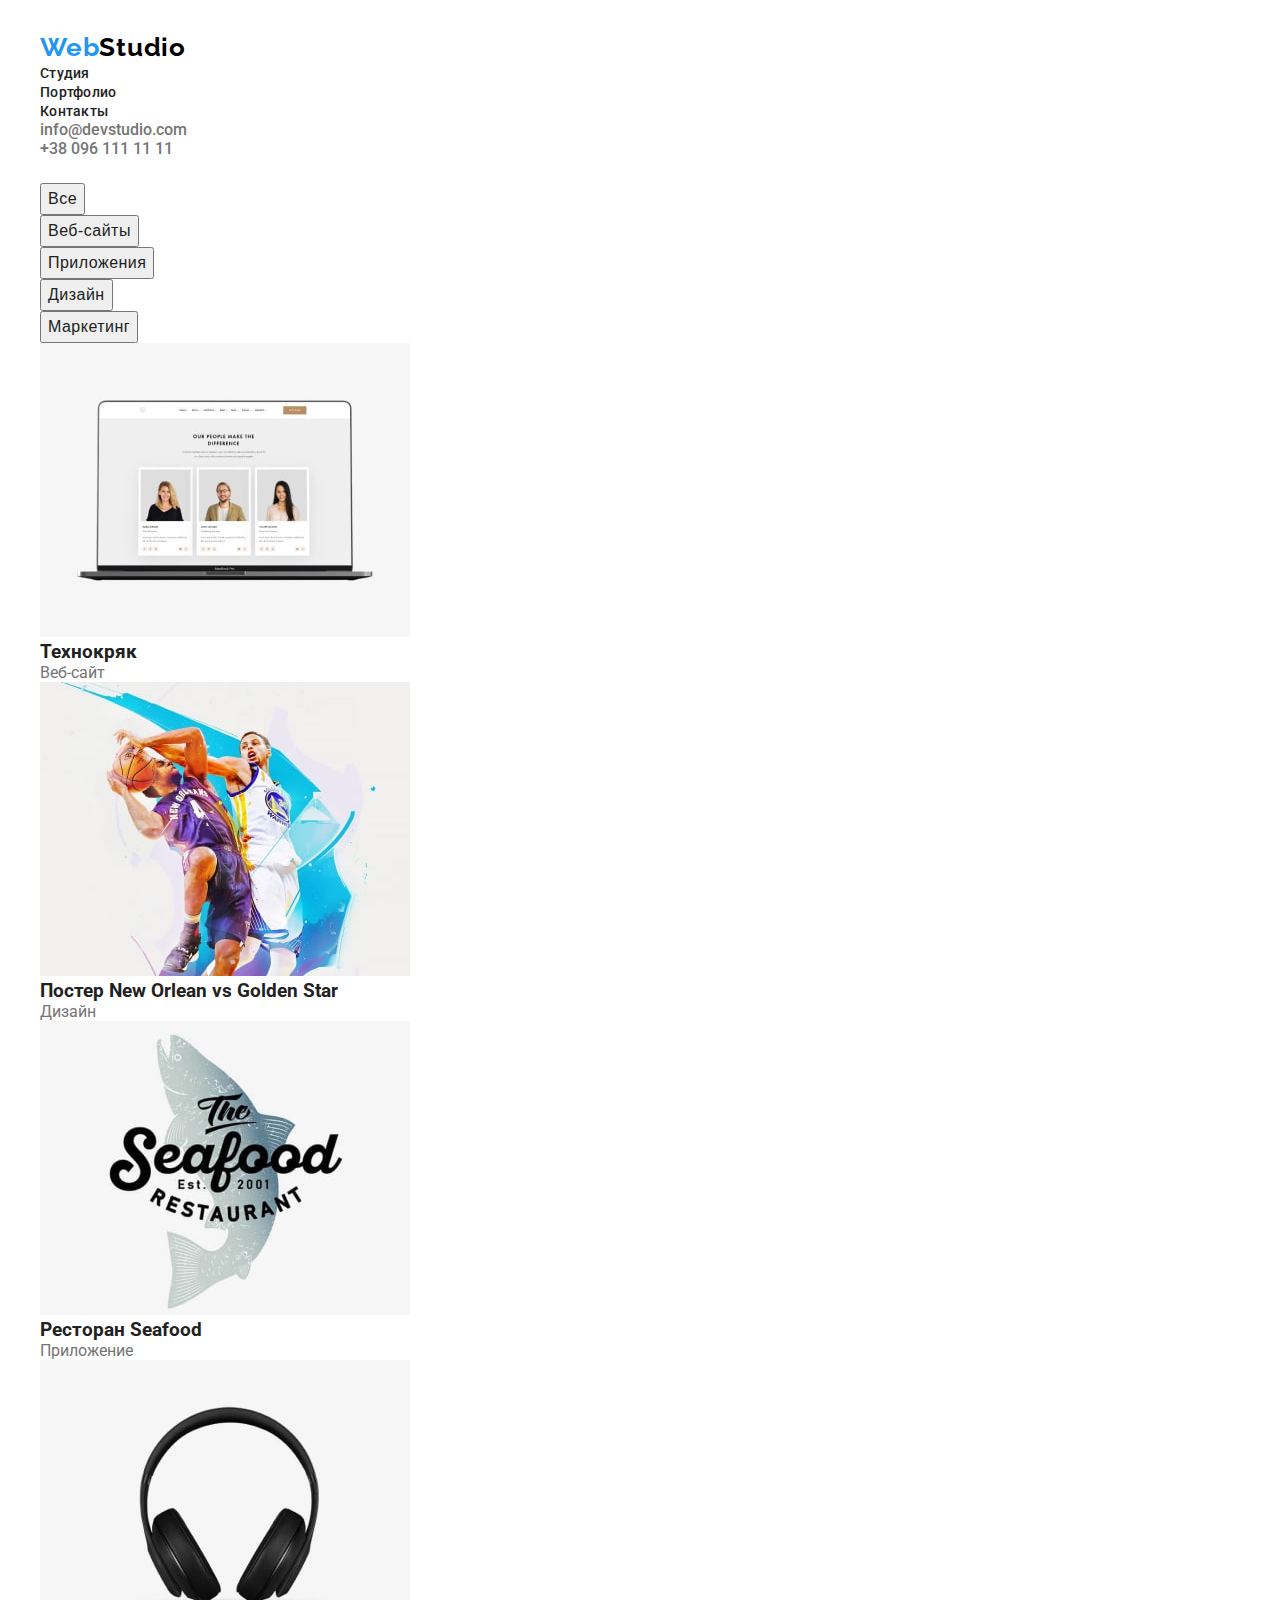
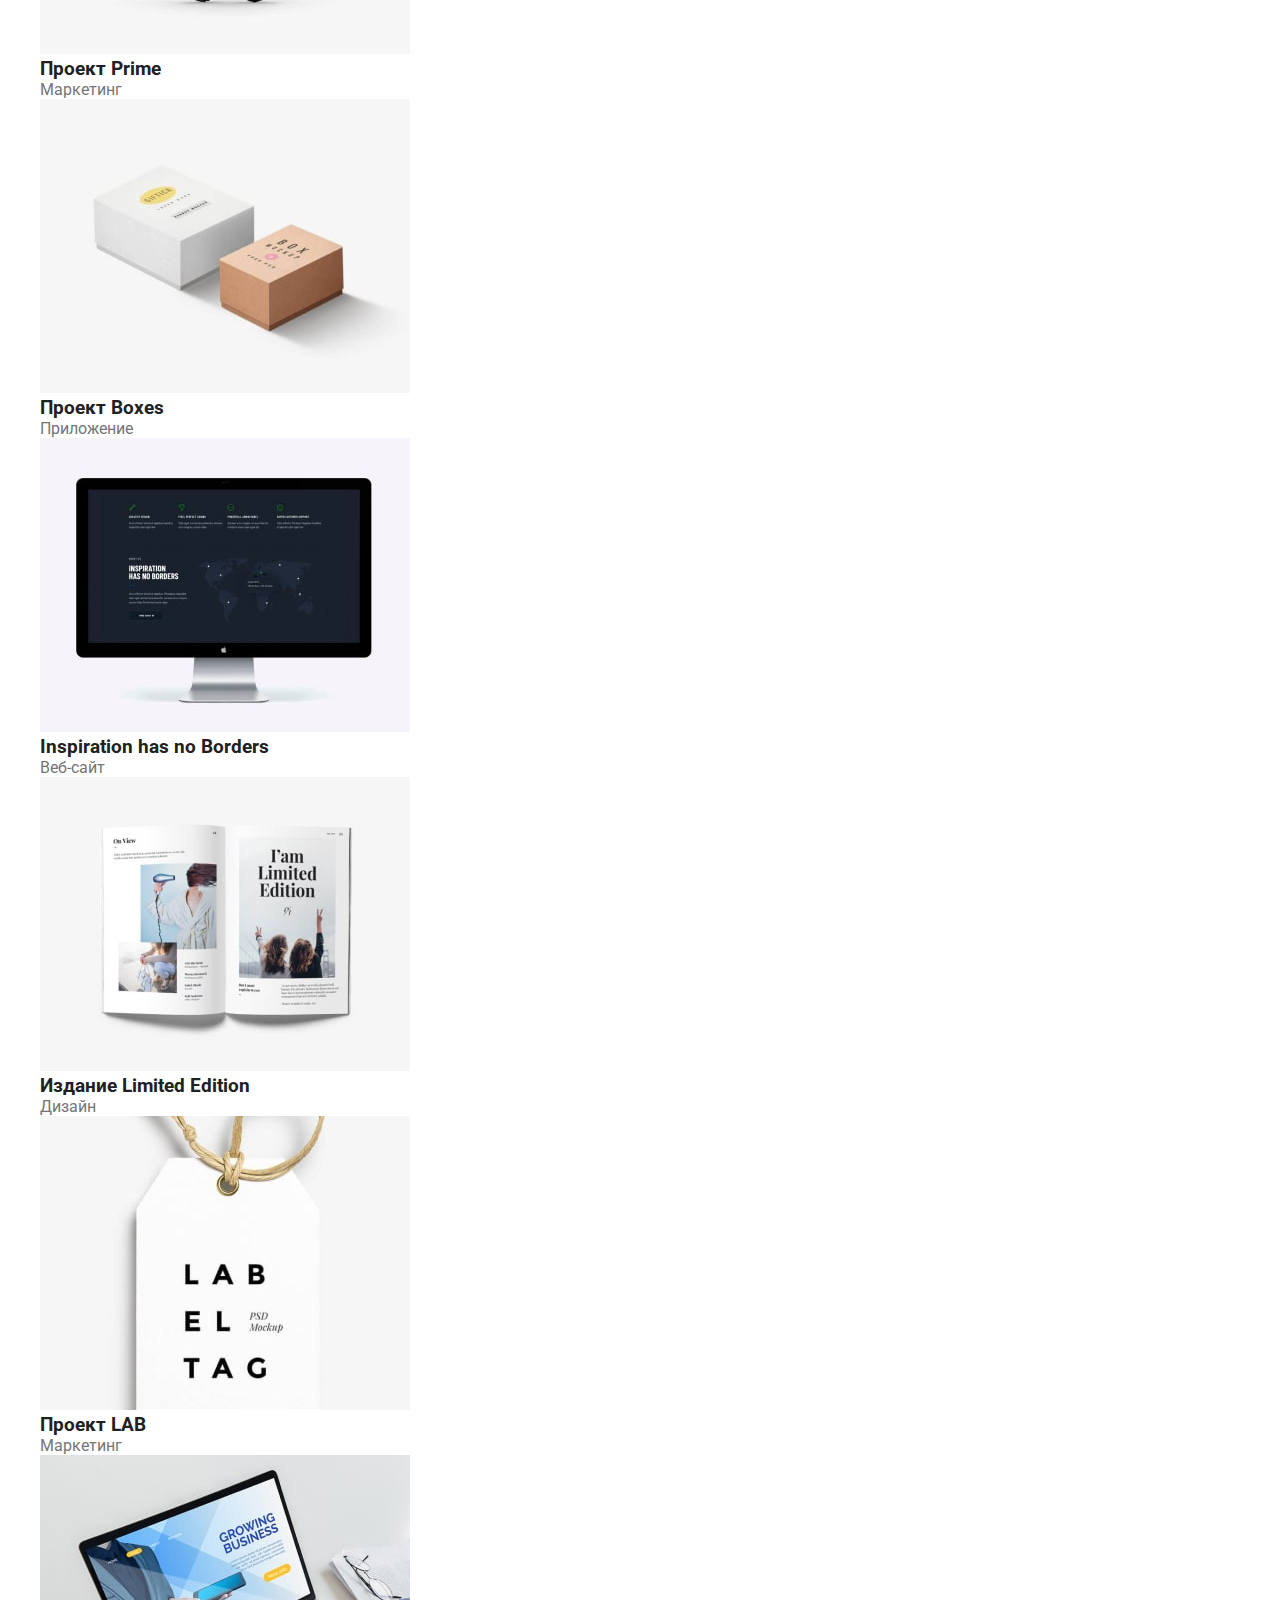
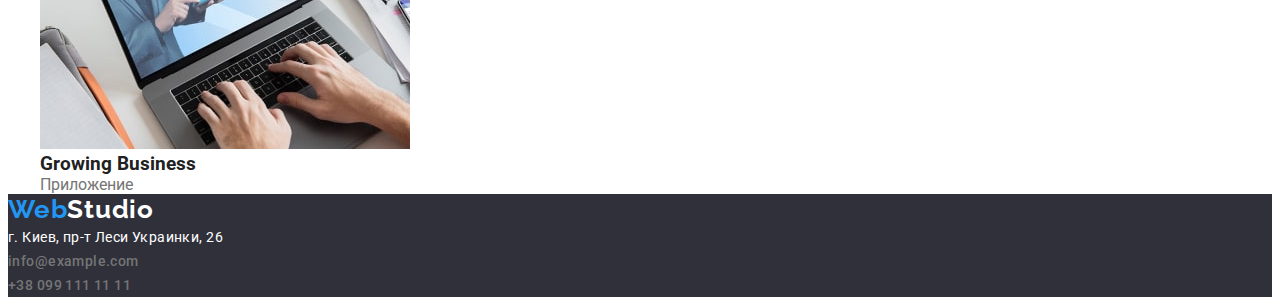
==== commit 5f70914e: "Update all files" ====
--- a/portfolio.html
+++ b/portfolio.html
@@ -8,100 +8,108 @@
     <title>Portfolio</title>
     <link rel="preconnect" href="https://fonts.googleapis.com">
     <link rel="preconnect" href="https://fonts.gstatic.com" crossorigin>
+    <link rel="stylesheet" href="https://cdnjs.cloudflare.com/ajax/libs/modern-normalize/1.1.0/modern-normalize.min.css"
+        integrity="sha512-wpPYUAdjBVSE4KJnH1VR1HeZfpl1ub8YT/NKx4PuQ5NmX2tKuGu6U/JRp5y+Y8XG2tV+wKQpNHVUX03MfMFn9Q=="
+        crossorigin="anonymous" referrerpolicy="no-referrer" />
     <link href="https://fonts.googleapis.com/css2?family=Raleway:wght@700&family=Roboto:wght@400;500;700&display=swap"
         rel="stylesheet">
     <link rel="stylesheet" href="./css/styles.css">
 </head>
 
 <body>
-    <header>
-        <nav>
-            <a href="" class="logo_header_1 link"><span class="logo_header">Web</span><span>Studio</span></a>
+    <header class="header">
+        <div class="container">
+            <nav>
+                <a href="" class="logo_header_1 link"><span class="logo_header">Web</span><span>Studio</span></a>
+                <ul>
+                    <li>
+                        <a href="./index.html" class="header_stroke link">Студия</a>
+                    </li>
+                    <li>
+                        <a href="./portfolio.html" class="header_stroke link">Портфолио</a>
+                    </li>
+                    <li>
+                        <a href="" class="header_stroke link">Контакты</a>
+                    </li>
+                </ul>
+            </nav>
             <ul>
-                <li>
-                    <a href="./index.html" class="header_stroke link">Студия</a>
-                </li>
-                <li>
-                    <a href="./portfolio.html" class="header_stroke link">Портфолио</a>
-                </li>
-                <li>
-                    <a href="" class="header_stroke link">Контакты</a>
-                </li>
+                <li><a href="mailto:info@devstudio.com" class="mail link">info@devstudio.com</a></li>
+                <li><a href="tel:+380961111111" class="number link">+38 096 111 11 11</a></li>
             </ul>
-        </nav>
-        <ul>
-            <li><a href="mailto:info@devstudio.com" class="mail link">info@devstudio.com</a></li>
-            <li><a href="tel:+380961111111" class="number link">+38 096 111 11 11</a></li>
-        </ul>
+        </div>
     </header>
     <main>
-        <section>
-            <ul>
-                <li><button type="button" class="filter_link">
-                        Все
-                    </button></li>
-                <li><button type="button" class="filter_link">
-                        Веб-сайты
-                    </button></li>
-                <li><button type="button" class="filter_link">
-                        Приложения
-                    </button></li>
-                <li><button type="button" class="filter_link">
-                        Дизайн
-                    </button></li>
-                <li><button type="button" class="filter_link">
-                        Маркетинг
-                    </button></li>
-            </ul>
-            <ul>
-                <li>
-                    <img src="./images/notebook-1.jpg" alt="notebook">
-                    <h3>Технокряк</h3>
-                    <p class="about">Веб-сайт</p>
-                </li>
-                <li>
-                    <img src="./images/basketball.jpg" alt="basketball">
-                    <h3>Постер New Orlean vs Golden Star</h3>
-                    <p class="about">Дизайн</p>
-                </li>
-                <li>
-                    <img src="./images/fish-1.jpg" alt="fish">
-                    <h3>Ресторан Seafood</h3>
-                    <p class="about">Приложение</p>
-                </li>
-                <li>
-                    <img src="./images/headphones-1.jpg" alt="headphones">
-                    <h3>Проект Prime</h3>
-                    <p class="about">Маркетинг</p>
-                </li>
-                <li>
-                    <img src="./images/boxes.jpg" alt="boxes">
-                    <h3>Проект Boxes</h3>
-                    <p class="about">Приложение</p>
-                </li>
-                <li>
-                    <img src="./images/imac-1.jpg" alt="mac">
-                    <h3>Inspiration has no Borders</h3>
-                    <p class="about">Веб-сайт</p>
-                </li>
-                <li>
-                    <img src="./images/book-1.jpg" alt="book">
-                    <h3>Издание Limited Edition</h3>
-                    <p class="about">Дизайн</p>
-                </li>
-                <li>
-                    <img src="./images/labtag-1.jpg" alt="project">
-                    <h3>Проект LAB</h3>
-                    <p class="about">Маркетинг</p>
-                </li>
-                <li>
-                    <img src="./images/notebook-2.jpg" alt="notebook">
-                    <h3>Growing Business</h3>
-                    <p class="about">Приложение</p>
-                </li>
-            </ul>
+        <div class="container">
+            <section>
+                <ul>
+                    <li><button type="button" class="filter_link">
+                            Все
+                        </button></li>
+                    <li><button type="button" class="filter_link">
+                            Веб-сайты
+                        </button></li>
+                    <li><button type="button" class="filter_link">
+                            Приложения
+                        </button></li>
+                    <li><button type="button" class="filter_link">
+                            Дизайн
+                        </button></li>
+                    <li><button type="button" class="filter_link">
+                            Маркетинг
+                        </button></li>
+                </ul>
+                <ul>
+                    <li>
+                        <img src="./images/notebook-1.jpg" alt="notebook">
+                        <h3>Технокряк</h3>
+                        <p class="about">Веб-сайт</p>
+                    </li>
+                    <li>
+                        <img src="./images/basketball.jpg" alt="basketball">
+                        <h3>Постер New Orlean vs Golden Star</h3>
+                        <p class="about">Дизайн</p>
+                    </li>
+                    <li>
+                        <img src="./images/fish-1.jpg" alt="fish">
+                        <h3>Ресторан Seafood</h3>
+                        <p class="about">Приложение</p>
+                    </li>
+                    <li>
+                        <img src="./images/headphones-1.jpg" alt="headphones">
+                        <h3>Проект Prime</h3>
+                        <p class="about">Маркетинг</p>
+                    </li>
+                    <li>
+                        <img src="./images/boxes.jpg" alt="boxes">
+                        <h3>Проект Boxes</h3>
+                        <p class="about">Приложение</p>
+                    </li>
+                    <li>
+                        <img src="./images/imac-1.jpg" alt="mac">
+                        <h3>Inspiration has no Borders</h3>
+                        <p class="about">Веб-сайт</p>
+                    </li>
+                    <li>
+                        <img src="./images/book-1.jpg" alt="book">
+                        <h3>Издание Limited Edition</h3>
+                        <p class="about">Дизайн</p>
+                    </li>
+                    <li>
+                        <img src="./images/labtag-1.jpg" alt="project">
+                        <h3>Проект LAB</h3>
+                        <p class="about">Маркетинг</p>
+                    </li>
+                    <li>
+                        <img src="./images/notebook-2.jpg" alt="notebook">
+                        <h3>Growing Business</h3>
+                        <p class="about">Приложение</p>
+                    </li>
+                </ul>
 
-        </section>
+            </section>
+        </div>
+
     </main>
     <footer class="footer">
         <a href="" class="logo_footer_1 link"><span class="logo_footer">Web</span><span>Studio</span></a>
--- a/css/styles.css
+++ b/css/styles.css
@@ -1,3 +1,30 @@
+p,
+h1,
+h2,
+h3,
+h4,
+h5,
+h6 {
+    margin: 0;
+}
+
+
+ul {
+    margin: 0;
+    padding-left: 0;
+}
+
+
+button {
+    cursor: pointer;
+}
+
+address {
+    font-style: normal;
+}
+
+
+
 body {
     font-family: 'Roboto', sans-serif;
     color: #212121;
@@ -8,6 +35,36 @@
 
 .link {
     text-decoration: none;
+}
+
+
+.container {
+    width: 1200px;
+    padding-right: 15px;
+    padding-left: 15px;
+    margin-left: auto;
+    margin-right: auto;
+}
+
+
+
+.header {
+    padding-top: 24px;
+    padding-bottom: 25px;
+}
+
+
+
+.hero {
+    width: 100%;
+    padding-top: 200px;
+    padding-bottom: 200px;
+}
+
+
+.hero_content {
+    margin-bottom: 94px;
+    margin-top: 94px;
 }
 
 .about,
@@ -42,6 +99,8 @@
 
 
 .we {
+    /* width: 270px;
+        height: 16px; */
     font-weight: 400;
     font-size: 14px;
     line-height: 24px;
@@ -49,8 +108,15 @@
     color: #757575;
 }
 
-
+.we,
 .page {
+    padding-left: 215px;
+    padding-right: 215px;
+}
+
+.page {
+    /* width: 270px;
+    height: 75px; */
     font-weight: 700;
     font-size: 14px;
     line-height: 16px;
@@ -143,9 +209,6 @@
     font-weight: 700;
     font-size: 16px;
     line-height: 30px;
-    display: flex;
-    align-items: center;
-    text-align: center;
     letter-spacing: 0.06em;
     background-color: #2196F3;
 }
